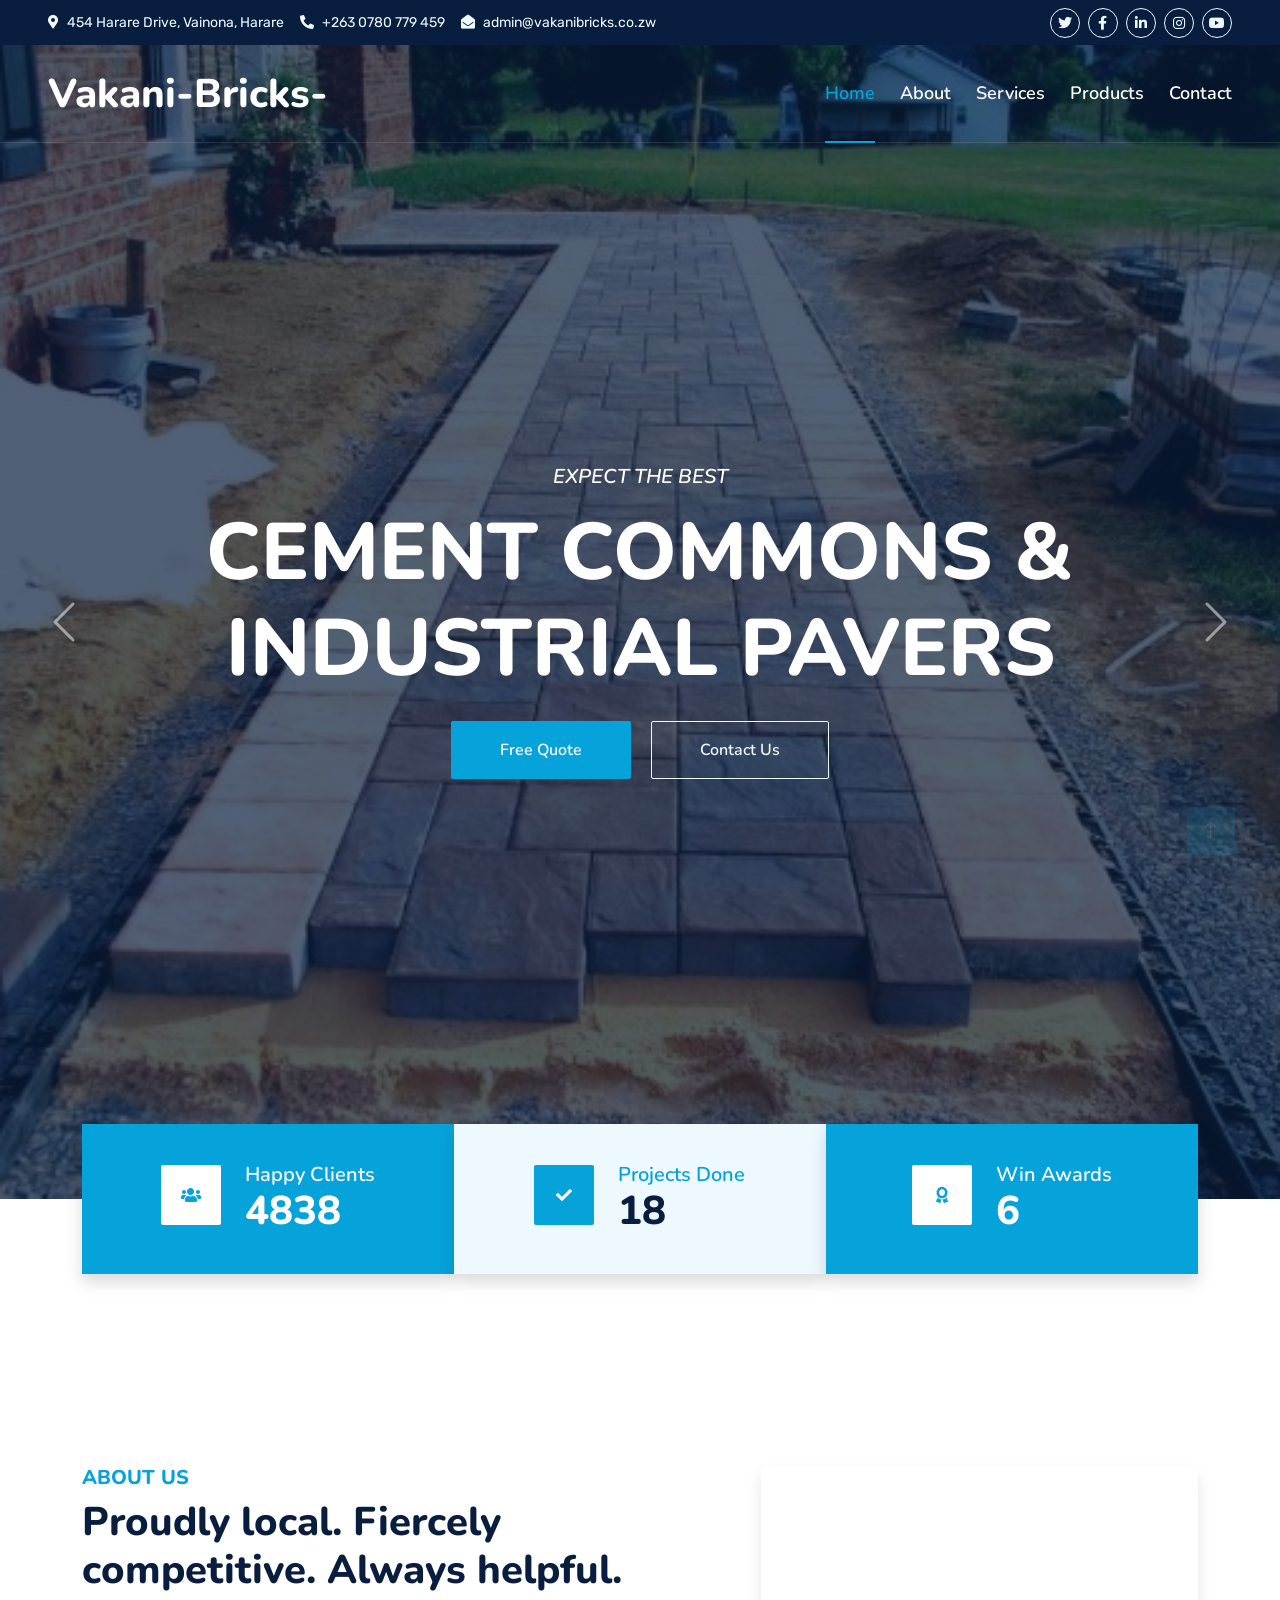
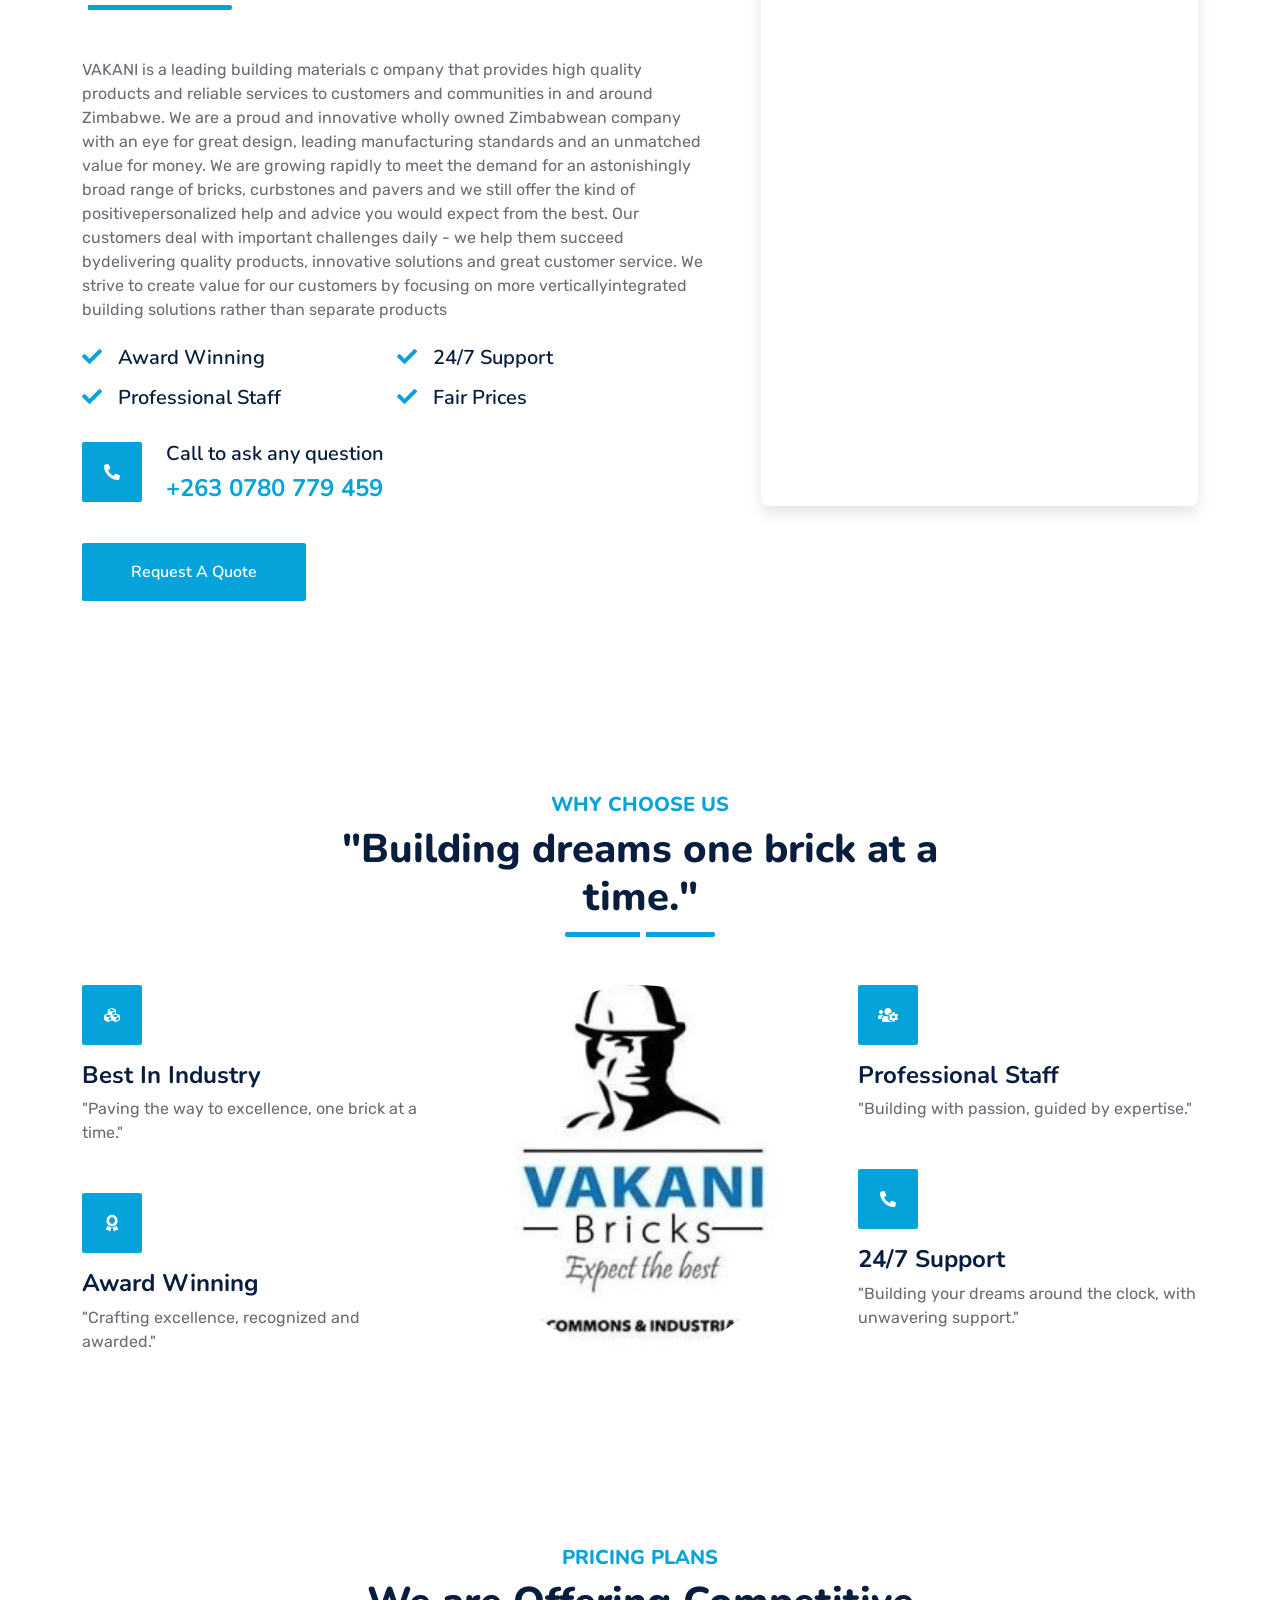
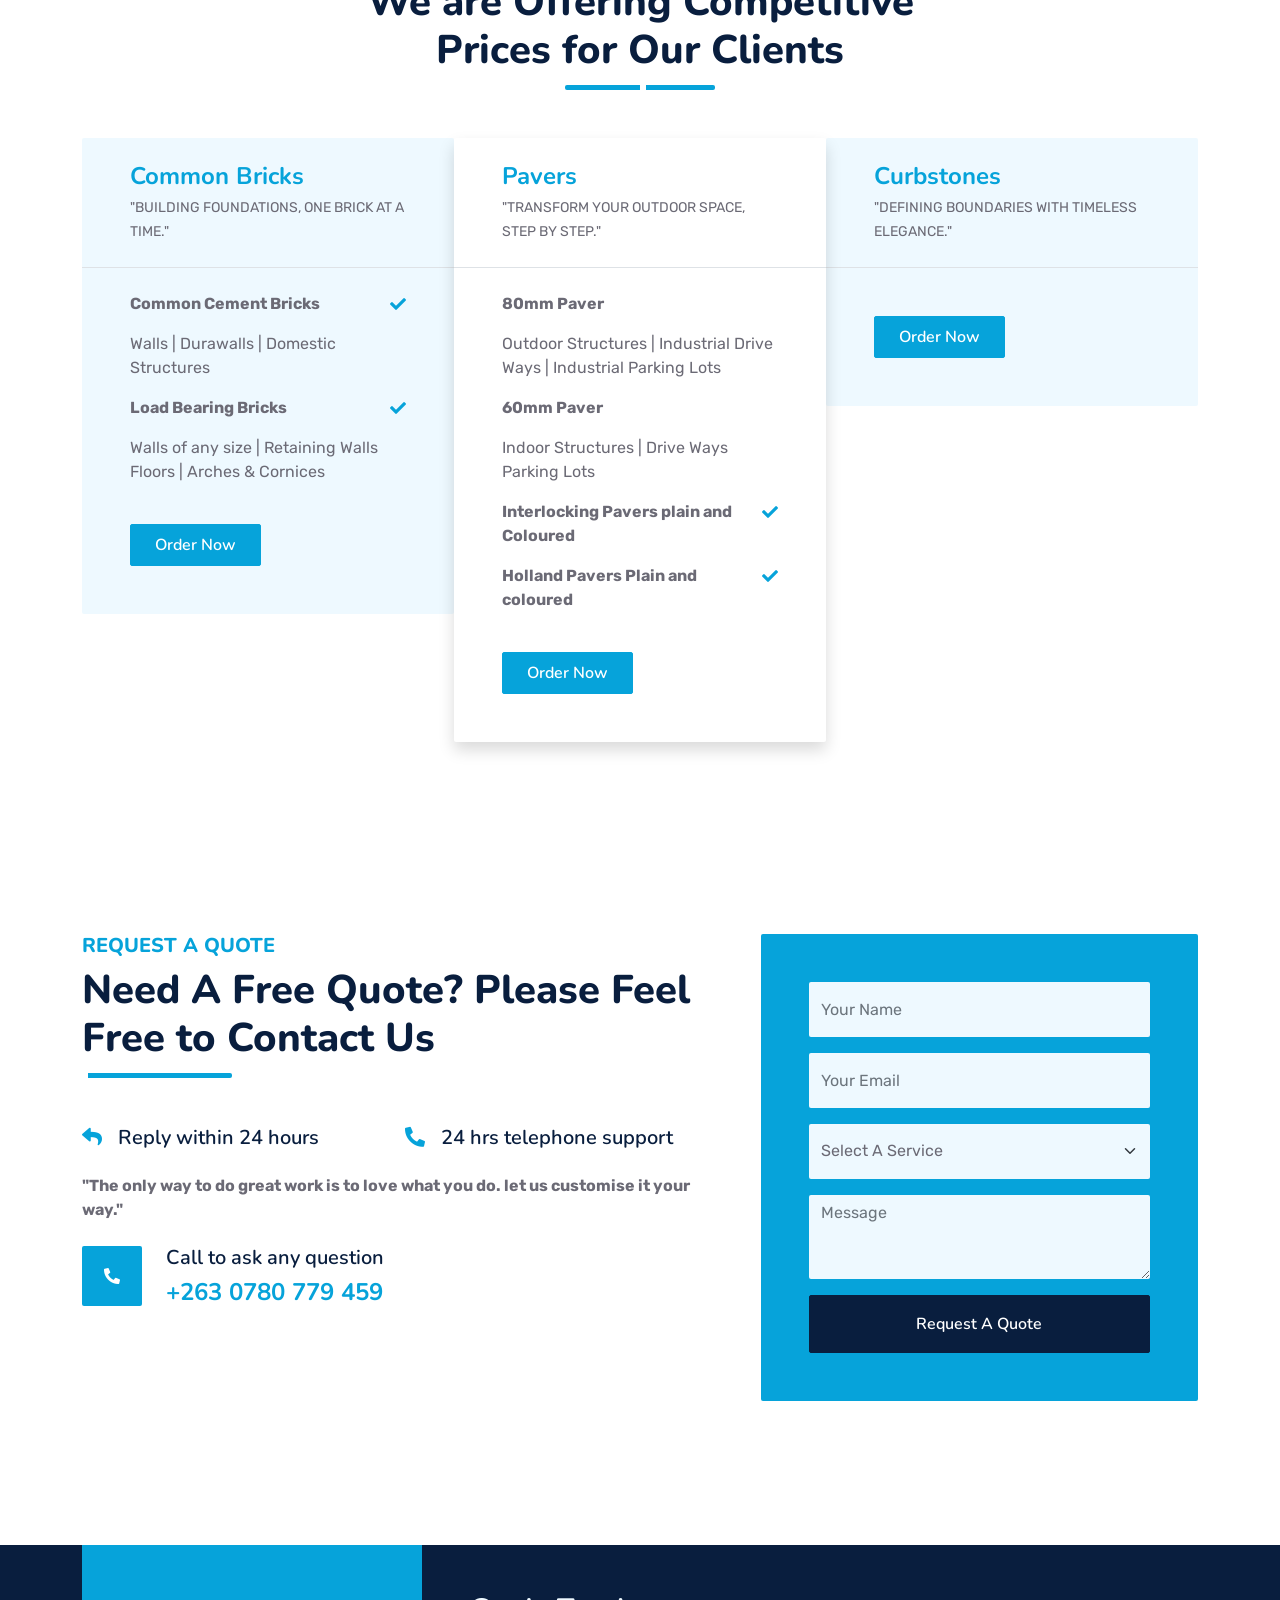
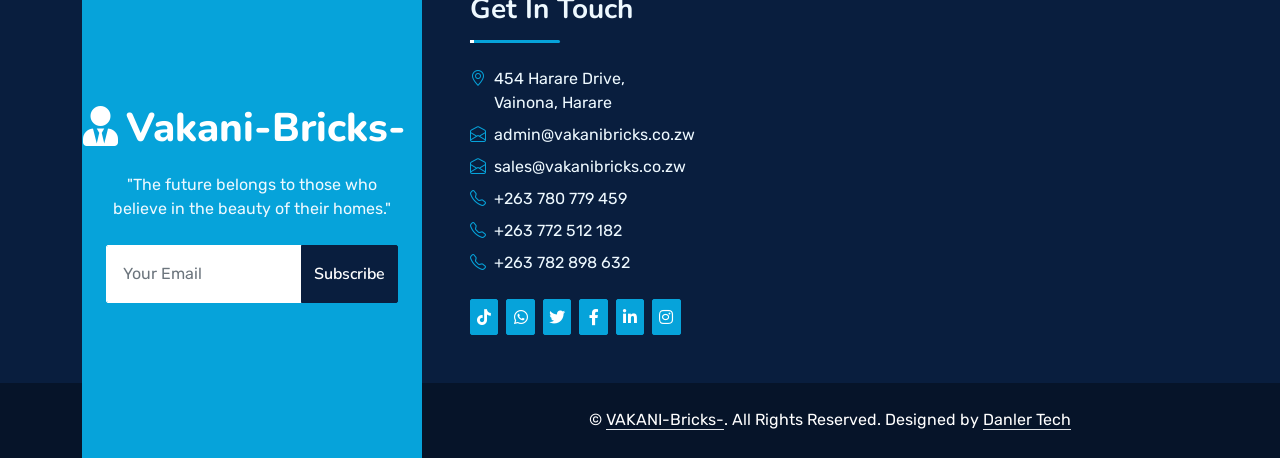
==== index.html @ 48482d19 "Add files via upload" ====
<!DOCTYPE html>
<html lang="en">
  <head>
    <meta charset="utf-8" />
    <title>VAKANI-Bricks-</title>
    <meta content="width=device-width, initial-scale=1.0" name="viewport" />
    <meta content="Free HTML Templates" name="keywords" />
    <meta content="Free HTML Templates" name="description" />

    <!-- Favicon -->
    <link href="img/aboutt.jpg" rel="icon" />

    <!-- Google Web Fonts -->
    <link rel="preconnect" href="https://fonts.googleapis.com" />
    <link rel="preconnect" href="https://fonts.gstatic.com" crossorigin />
    <link
      href="https://fonts.googleapis.com/css2?family=Nunito:wght@400;600;700;800&family=Rubik:wght@400;500;600;700&display=swap"
      rel="stylesheet"
    />

    <!-- Icon Font Stylesheet -->
    <link
      href="https://cdnjs.cloudflare.com/ajax/libs/font-awesome/5.10.0/css/all.min.css"
      rel="stylesheet"
    />
    <link
      href="https://cdn.jsdelivr.net/npm/bootstrap-icons@1.4.1/font/bootstrap-icons.css"
      rel="stylesheet"
    />

    <!-- Libraries Stylesheet -->
    <link href="lib/owlcarousel/assets/owl.carousel.min.css" rel="stylesheet" />
    <link href="lib/animate/animate.min.css" rel="stylesheet" />

    <!-- Customized Bootstrap Stylesheet -->
    <link href="css/bootstrap.min.css" rel="stylesheet" />

    <!-- Template Stylesheet -->
    <link href="css/style.css" rel="stylesheet" />
  </head>

  <body>
    <!-- Spinner Start -->
    <div
      id="spinner"
      class="show bg-white position-fixed translate-middle w-100 vh-100 top-50 start-50 d-flex align-items-center justify-content-center"
    >
      <div class="spinner"></div>
    </div>
    <!-- Spinner End -->

    <!-- Topbar Start -->
    <div class="container-fluid bg-dark px-5 d-none d-lg-block">
      <div class="row gx-0">
        <div class="col-lg-8 text-center text-lg-start mb-2 mb-lg-0">
          <div class="d-inline-flex align-items-center" style="height: 45px">
            <small class="me-3 text-light"
              ><i class="fa fa-map-marker-alt me-2"></i>454 Harare Drive,
              Vainona, Harare</small
            >
            <small class="me-3 text-light"
              ><i class="fa fa-phone-alt me-2"></i>+263 0780 779 459</small
            >
            <small class="text-light"
              ><i class="fa fa-envelope-open me-2"></i
              >admin@vakanibricks.co.zw</small
            >
          </div>
        </div>
        <div class="col-lg-4 text-center text-lg-end">
          <div class="d-inline-flex align-items-center" style="height: 45px">
            <a
              class="btn btn-sm btn-outline-light btn-sm-square rounded-circle me-2"
              href=""
              ><i class="fab fa-twitter fw-normal"></i
            ></a>
            <a
              class="btn btn-sm btn-outline-light btn-sm-square rounded-circle me-2"
              href="https://www.facebook.com/VakaniBricks/"
              ><i class="fab fa-facebook-f fw-normal"></i
            ></a>
            <a
              class="btn btn-sm btn-outline-light btn-sm-square rounded-circle me-2"
              href=""
              ><i class="fab fa-linkedin-in fw-normal"></i
            ></a>
            <a
              class="btn btn-sm btn-outline-light btn-sm-square rounded-circle me-2"
              href=""
              ><i class="fab fa-instagram fw-normal"></i
            ></a>
            <a
              class="btn btn-sm btn-outline-light btn-sm-square rounded-circle"
              href=""
              ><i class="fab fa-youtube fw-normal"></i
            ></a>
          </div>
        </div>
      </div>
    </div>
    <!-- Topbar End -->

    <!-- Navbar & Carousel Start -->
    <div class="container-fluid position-relative p-0">
      <nav class="navbar navbar-expand-lg navbar-dark px-5 py-3 py-lg-0">
        <a href="index.html" class="navbar-brand p-0">
          <h1 class="m-0">Vakani-Bricks-</h1>
        </a>
        <button
          class="navbar-toggler"
          type="button"
          data-bs-toggle="collapse"
          data-bs-target="#navbarCollapse"
        >
          <span class="fa fa-bars"></span>
        </button>
        <div class="collapse navbar-collapse" id="navbarCollapse">
          <div class="navbar-nav ms-auto py-0">
            <a href="index.html" class="nav-item nav-link active">Home</a>
            <a href="about.html" class="nav-item nav-link">About</a>
            <a href="services.html" class="nav-item nav-link">Services</a>
            <a href="prouducts.html" class="nav-item nav-link">Products</a>
            <a href="contact.html" class="nav-item nav-link">Contact</a>
          </div>
        </div>
      </nav>

      <div
        id="header-carousel"
        class="carousel slide carousel-fade"
        data-bs-ride="carousel"
       >
        <div class="carousel-inner">
          <div class="carousel-item active">
            <img class="w-100 " src="img/paver.jpg" alt="Image" />
            <div
              class="carousel-caption d-flex flex-column align-items-center justify-content-center"
            >
              <div class="p-3" style="max-width: 900px">
                <h5 class="text-white text-uppercase mb-3 animated slideInDown">
                  <i>Expect the best</i>
                </h5>
                <h1 class="display-1 text-white mb-md-4 animated zoomIn">
                  CEMENT COMMONS & INDUSTRIAL PAVERS
                </h1>
                <a
                  href="#form"
                  class="btn btn-primary py-md-3 px-md-5 me-3 animated slideInLeft"
                  >Free Quote</a
                >
                <a
                  href="contact.html"
                  class="btn btn-outline-light py-md-3 px-md-5 animated slideInRight"
                  >Contact Us</a
                >
              </div>
            </div>
          </div>
          <div class="carousel-item">
            <img class="w-100" src="img/paver2.jpg" alt="Image" />
            <div
              class="carousel-caption d-flex flex-column align-items-center justify-content-center"
            >
              <div class="p-3" style="max-width: 900px">
                <h5 class="text-white text-uppercase mb-3 animated slideInDown">
                  <i>Expect the best</i>
                </h5>
                <h1 class="display-1 text-white mb-md-4 animated zoomIn">
                  CEMENT COMMONS & INDUSTRIAL PAVERS
                </h1>
                <a
                  href="#form"
                  class="btn btn-primary py-md-3 px-md-5 me-3 animated slideInLeft"
                  >Free Quote</a
                >
                <a
                  href="contact.html"
                  class="btn btn-outline-light py-md-3 px-md-5 animated slideInRight"
                  >Contact Us</a
                >
              </div>
            </div>
          </div>
        </div>
        <button
          class="carousel-control-prev"
          type="button"
          data-bs-target="#header-carousel"
          data-bs-slide="prev"
        >
          <span class="carousel-control-prev-icon" aria-hidden="true"></span>
          <span class="visually-hidden">Previous</span>
        </button>
        <button
          class="carousel-control-next"
          type="button"
          data-bs-target="#header-carousel"
          data-bs-slide="next"
        >
          <span class="carousel-control-next-icon" aria-hidden="true"></span>
          <span class="visually-hidden">Next</span>
        </button>
      </div>
    </div>
    <!-- Navbar & Carousel End -->

    <!-- Facts Start -->
    <div class="container-fluid facts py-5 pt-lg-0">
      <div class="container py-5 pt-lg-0">
        <div class="row gx-0">
          <div class="col-lg-4 wow zoomIn" data-wow-delay="0.1s">
            <div
              class="bg-primary shadow d-flex align-items-center justify-content-center p-4"
              style="height: 150px"
            >
              <div
                class="bg-white d-flex align-items-center justify-content-center rounded mb-2"
                style="width: 60px; height: 60px"
              >
                <i class="fa fa-users text-primary"></i>
              </div>
              <div class="ps-4">
                <h5 class="text-white mb-0">Happy Clients</h5>
                <h1 class="text-white mb-0" data-toggle="counter-up">11945</h1>
              </div>
            </div>
          </div>
          <div class="col-lg-4 wow zoomIn" data-wow-delay="0.3s">
            <div
              class="bg-light shadow d-flex align-items-center justify-content-center p-4"
              style="height: 150px"
            >
              <div
                class="bg-primary d-flex align-items-center justify-content-center rounded mb-2"
                style="width: 60px; height: 60px"
              >
                <i class="fa fa-check text-white"></i>
              </div>
              <div class="ps-4">
                <h5 class="text-primary mb-0">Projects Done</h5>
                <h1 class="mb-0" data-toggle="counter-up">45</h1>
              </div>
            </div>
          </div>
          <div class="col-lg-4 wow zoomIn" data-wow-delay="0.6s">
            <div
              class="bg-primary shadow d-flex align-items-center justify-content-center p-4"
              style="height: 150px"
            >
              <div
                class="bg-white d-flex align-items-center justify-content-center rounded mb-2"
                style="width: 60px; height: 60px"
              >
                <i class="fa fa-award text-primary"></i>
              </div>
              <div class="ps-4">
                <h5 class="text-white mb-0">Win Awards</h5>
                <h1 class="text-white mb-0" data-toggle="counter-up">15</h1>
              </div>
            </div>
          </div>
        </div>
      </div>
    </div>
    <!-- Facts Start -->

    <!-- About Start -->
    <div class="container-fluid py-5 wow fadeInUp" data-wow-delay="0.1s">
      <div class="container py-5">
        <div class="row g-5">
          <div class="col-lg-7">
            <div class="section-title position-relative pb-3 mb-5">
              <h5 class="fw-bold text-primary text-uppercase">About Us</h5>
              <h1 class="mb-0">
                Proudly local. Fiercely competitive. Always helpful.
              </h1>
            </div>
            <p class="mb-4">
              VAKANI is a leading building materials c ompany that provides high
              quality products and reliable services to customers and
              communities in and around Zimbabwe. We are a proud and innovative
              wholly owned Zimbabwean company with an eye for great design,
              leading manufacturing standards and an unmatched value for money.
              We are growing rapidly to meet the demand for an astonishingly
              broad range of bricks, curbstones and pavers and we still offer
              the kind of positivepersonalized help and advice you would expect
              from the best. Our customers deal with important challenges daily
              - we help them succeed bydelivering quality products, innovative
              solutions and great customer service. We strive to create value
              for our customers by focusing on more verticallyintegrated
              building solutions rather than separate products
            </p>
            <div class="row g-0 mb-3">
              <div class="col-sm-6 wow zoomIn" data-wow-delay="0.2s">
                <h5 class="mb-3">
                  <i class="fa fa-check text-primary me-3"></i>Award Winning
                </h5>
                <h5 class="mb-3">
                  <i class="fa fa-check text-primary me-3"></i>Professional
                  Staff
                </h5>
              </div>
              <div class="col-sm-6 wow zoomIn" data-wow-delay="0.4s">
                <h5 class="mb-3">
                  <i class="fa fa-check text-primary me-3"></i>24/7 Support
                </h5>
                <h5 class="mb-3">
                  <i class="fa fa-check text-primary me-3"></i>Fair Prices
                </h5>
              </div>
            </div>
            <div
              class="d-flex align-items-center mb-4 wow fadeIn"
              data-wow-delay="0.6s"
            >
              <div
                class="bg-primary d-flex align-items-center justify-content-center rounded"
                style="width: 60px; height: 60px"
              >
                <i class="fa fa-phone-alt text-white"></i>
              </div>
              <div class="ps-4">
                <h5 class="mb-2">Call to ask any question</h5>
                <h4 class="text-primary mb-0">+263 0780 779 459</h4>
              </div>
            </div>
            <a
              href="quote.html"
              class="btn btn-primary py-3 px-5 mt-3 wow zoomIn"
              data-wow-delay="0.9s"
              >Request A Quote</a
            >
          </div>
          <div class="col-lg-5" style="min-height: 500px">
            <div class="position-relative h-100">
              <div class="video-container">
                <video
                  src="./img/Vakani Bricks - Harare - Facebook.mp4"
                  loop
                  autoplay
                  muted
                ></video>
              </div>
            </div>
          </div>
        </div>
      </div>
    </div>
    <!-- About End -->

    <!-- Features Start -->
    <div class="container-fluid py-5 wow fadeInUp" data-wow-delay="0.1s">
      <div class="container py-5">
        <div
          class="section-title text-center position-relative pb-3 mb-5 mx-auto"
          style="max-width: 600px"
        >
          <h5 class="fw-bold text-primary text-uppercase">Why Choose Us</h5>
          <h1 class="mb-0">"Building dreams one brick at a time."</h1>
        </div>
        <div class="row g-5">
          <div class="col-lg-4">
            <div class="row g-5">
              <div class="col-12 wow zoomIn" data-wow-delay="0.2s">
                <div
                  class="bg-primary rounded d-flex align-items-center justify-content-center mb-3"
                  style="width: 60px; height: 60px"
                >
                  <i class="fa fa-cubes text-white"></i>
                </div>
                <h4>Best In Industry</h4>
                <p class="mb-0">
                  "Paving the way to excellence, one brick at a time."
                </p>
              </div>
              <div class="col-12 wow zoomIn" data-wow-delay="0.6s">
                <div
                  class="bg-primary rounded d-flex align-items-center justify-content-center mb-3"
                  style="width: 60px; height: 60px"
                >
                  <i class="fa fa-award text-white"></i>
                </div>
                <h4>Award Winning</h4>
                <p class="mb-0">
                  "Crafting excellence, recognized and awarded."
                </p>
              </div>
            </div>
          </div>
          <div
            class="col-lg-4 wow zoomIn"
            data-wow-delay="0.9s"
            style="min-height: 350px"
          >
            <div class="position-relative h-100">
              <img
                class="position-absolute w-100 h-100 rounded-circle wow zoomIn"
                data-wow-delay="0.1s"
                src="img/aboutt.jpg"
                style="object-fit: cover"
              />
            </div>
          </div>
          <div class="col-lg-4">
            <div class="row g-5">
              <div class="col-12 wow zoomIn" data-wow-delay="0.4s">
                <div
                  class="bg-primary rounded d-flex align-items-center justify-content-center mb-3"
                  style="width: 60px; height: 60px"
                >
                  <i class="fa fa-users-cog text-white"></i>
                </div>
                <h4>Professional Staff</h4>
                <p class="mb-0">
                  "Building with passion, guided by expertise."
                </p>
              </div>
              <div class="col-12 wow zoomIn" data-wow-delay="0.8s">
                <div
                  class="bg-primary rounded d-flex align-items-center justify-content-center mb-3"
                  style="width: 60px; height: 60px"
                >
                  <i class="fa fa-phone-alt text-white"></i>
                </div>
                <h4>24/7 Support</h4>
                <p class="mb-0">
                  "Building your dreams around the clock, with unwavering
                  support."
                </p>
              </div>
            </div>
          </div>
        </div>
      </div>
    </div>
    <!-- Features Start -->

   <!-- Pricing Plan Start -->
   <div class="container-fluid py-5 wow fadeInUp" data-wow-delay="0.1s">
    <div class="container py-5">
        <div class="section-title text-center position-relative pb-3 mb-5 mx-auto" style="max-width: 600px;">
            <h5 class="fw-bold text-primary text-uppercase">Pricing Plans</h5>
            <h1 class="mb-0">We are Offering Competitive Prices for Our Clients</h1>
        </div>
        <div class="row g-0">
            <div class="col-lg-4 wow slideInUp" data-wow-delay="0.6s">
                <div class="bg-light rounded">
                    <div class="border-bottom py-4 px-5 mb-4">
                        <h4 class="text-primary mb-1">Common Bricks</h4>
                        <small class="text-uppercase">"Building Foundations, One Brick at a Time."</small>
                    </div>
                    <div class="p-5 pt-0">
                        <h1 class="display-5 mb-3">
                        </h1>
                        <div class="d-flex justify-content-between mb-3"><span> <b>Common Cement Bricks </b></span><i class="fa fa-check text-primary pt-1"></i></div>
                        <p>Walls | Durawalls | Domestic Structures</p>
                        <div class="d-flex justify-content-between mb-3"><span> <b>Load Bearing Bricks</b></span><i class="fa fa-check text-primary pt-1"></i></div>
                        <p>Walls of any size | Retaining Walls Floors | Arches & Cornices</p>
                        <a href="" class="btn btn-primary py-2 px-4 mt-4">Order Now</a>
                    </div>
                </div>
            </div>
            <div class="col-lg-4 wow slideInUp" data-wow-delay="0.3s">
                <div class="bg-white rounded shadow position-relative" style="z-index: 1;">
                    <div class="border-bottom py-4 px-5 mb-4">
                        <h4 class="text-primary mb-1">Pavers</h4>
                        <small class="text-uppercase">"Transform Your Outdoor Space, Step by Step."
                        </small>
                    </div>
                    
                    <div class="p-5 pt-0">
                        <p class="display-0 mb-3">
                           <b>80mm Paver </b> 
                        </p>
                        <p>Outdoor Structures | Industrial Drive Ways | Industrial Parking Lots</b></p>
                        <p class="display-0 mb-3">
                           <b>60mm Paver </b>
                        </p>
                        <p>Indoor Structures | Drive Ways Parking Lots</p>
                        <div class="d-flex justify-content-between mb-3"><span> <b>Interlocking Pavers plain and Coloured</b></span><i class="fa fa-check text-primary pt-1"></i></div>
                        <div class="d-flex justify-content-between mb-3"><span> <b>Holland Pavers Plain and coloured</b></span><i class="fa fa-check text-primary pt-1"></i></div>
                        <a href="" class="btn btn-primary py-2 px-4 mt-4">Order Now</a>
                    </div>
                </div>
            </div>
            <div class="col-lg-4 wow slideInUp" data-wow-delay="0.9s">
                <div class="bg-light rounded">
                    <div class="border-bottom py-4 px-5 mb-4">
                        <h4 class="text-primary mb-1">Curbstones</h4>
                        <small class="text-uppercase">"Defining Boundaries with Timeless Elegance."</small>
                    </div>
                    <div class="p-5 pt-0">
                        <h1 class="display-5 mb-3">
                           
                        </h1>
                        <a href="" class="btn btn-primary py-2 px-4 mt-4">Order Now</a>
                    </div>
                </div>
            </div>
        </div>
    </div>
</div>
<!-- Pricing Plan End -->

    <!-- Quote Start -->
    <div class="container-fluid py-5 wow fadeInUp" data-wow-delay="0.1s">
      <div class="container py-5">
        <div class="row g-5">
          <div class="col-lg-7">
            <div class="section-title position-relative pb-3 mb-5">
              <h5 class="fw-bold text-primary text-uppercase">
                Request A Quote
              </h5>
              <h1 class="mb-0">
                Need A Free Quote? Please Feel Free to Contact Us
              </h1>
            </div>
            <div class="row gx-3">
              <div class="col-sm-6 wow zoomIn" data-wow-delay="0.2s">
                <h5 class="mb-4">
                  <i class="fa fa-reply text-primary me-3"></i>Reply within 24
                  hours
                </h5>
              </div>
              <div class="col-sm-6 wow zoomIn" data-wow-delay="0.4s">
                <h5 class="mb-4">
                  <i class="fa fa-phone-alt text-primary me-3"></i>24 hrs
                  telephone support
                </h5>
              </div>
            </div>
            <p class="mb-4">
              <b
                >"The only way to do great work is to love what you do. let us
                customise it your way."</b
              >
            </p>
            <div
              class="d-flex align-items-center mt-2 wow zoomIn"
              data-wow-delay="0.6s"
            >
              <div
                class="bg-primary d-flex align-items-center justify-content-center rounded"
                style="width: 60px; height: 60px"
              >
                <i class="fa fa-phone-alt text-white"></i>
              </div>
              <div class="ps-4">
                <h5 class="mb-2">Call to ask any question</h5>
                <h4 class="text-primary mb-0">+263 0780 779 459</h4>
              </div>
            </div>
          </div>
          <div class="col-lg-5" id="form">
            <div
              class="bg-primary rounded h-100 d-flex align-items-center p-5 wow zoomIn"
              data-wow-delay="0.9s"
            >
              <form 
                action="mailto:admin@vakanibricks.co.zw"
                method="post"
                enctype="text/plain"
              >
                <div class="row g-3">
                  <div class="col-xl-12">
                    <input
                      type="text"
                      class="form-control bg-light border-0"
                      placeholder="Your Name"
                      style="height: 55px"
                    />
                  </div>
                  <div class="col-12">
                    <input
                      type="email"
                      class="form-control bg-light border-0"
                      placeholder="Your Email"
                      style="height: 55px"
                    />
                  </div>
                  <div class="col-12">
                    <select
                      class="form-select bg-light border-0"
                      style="height: 55px"
                    >
                      <option selected>Select A Service</option>
                      <option value="1">Service 1</option>
                      <option value="2">Service 2</option>
                      <option value="3">Service 3</option>
                    </select>
                  </div>
                  <div class="col-12">
                    <textarea
                      class="form-control bg-light border-0"
                      rows="3"
                      placeholder="Message"
                    ></textarea>
                  </div>
                  <div class="col-12">
                    <button class="btn btn-dark w-100 py-3" type="submit">
                      Request A Quote
                    </button>
                  </div>
                </div>
              </form>
            </div>
          </div>
        </div>
      </div>
    </div>
    <!-- Quote End -->

    <!-- Footer Start -->
    <div
      class="container-fluid bg-dark text-light mt-5 wow fadeInUp"
      data-wow-delay="0.1s"
    >
      <div class="container">
        <div class="row gx-5">
          <div class="col-lg-4 col-md-6 footer-about">
            <div
              class="d-flex flex-column align-items-center justify-content-center text-center h-100 bg-primary p-4"
            >
              <a href="index.html" class="navbar-brand">
                <h1 class="m-0 text-white">
                  <i class="fa fa-user-tie me-2"></i>Vakani-Bricks-
                </h1>
              </a>
              <p class="mt-3 mb-4">
                "The future belongs to those who believe in the beauty of their
                homes."
              </p>
              <form
                action="mailto:admin@vakanibricks.co.zw"
                method="post"
                enctype="text/plain"
              >
                <div class="input-group">
                  <input
                    type="text"
                    class="form-control border-white p-3"
                    placeholder="Your Email"
                  />
                  <button class="btn btn-dark">Subscribe</button>
                </div>
              </form>
            </div>
          </div>
          <div class="col-lg-8 col-md-6">
            <div class="row gx-5">
              <div class="col-lg-4 col-md-12 pt-5 mb-5">
                <div class="section-title section-title-sm position-relative pb-3 mb-4">
                  <h3 class="text-light mb-0">Get In Touch</h3>
              </div>
              <div class="d-flex mb-2">
                  <i class="bi bi-geo-alt text-primary me-2"></i>
                  <p class="mb-0">454 Harare Drive, Vainona, Harare</p>
              </div>
              <div class="d-flex mb-2">
                  <i class="bi bi-envelope-open text-primary me-2"></i>
                  <p class="mb-0">admin@vakanibricks.co.zw</p>
              </div>
              <div class="d-flex mb-2">
                  <i class="bi bi-envelope-open text-primary me-2"></i>
                  <p class="mb-0">sales@vakanibricks.co.zw</p>
              </div>
              <div class="d-flex mb-2">
                  <i class="bi bi-telephone text-primary me-2"></i>
                  <p class="mb-0">+263 780 779 459</p>
              </div>
              <div class="d-flex mb-2">
                  <i class="bi bi-telephone text-primary me-2"></i>
                  <p class="mb-0">+263 772 512 182</p>
              </div>
              <div class="d-flex mb-2">
                  <i class="bi bi-telephone text-primary me-2"></i>
                  <p class="mb-0">+263 782 898 632</p>
              </div>
              <div class="d-flex mt-4">
                  <a class="btn btn-primary btn-square me-2" href="http://www.tiktok.com/@vakanibricks" target="_blank">
                      <i class="fab fa-tiktok"></i>
                    </a>
                  <a class="btn btn-primary btn-square me-2" href="https://wa.me/message/EYXLN44VVSCED1" target="_blank">
                      <i class="fab fa-whatsapp"></i></a>
                  <a class="btn btn-primary btn-square me-2" href="#"><i class="fab fa-twitter fw-normal"></i></a>
                  <a class="btn btn-primary btn-square me-2" href="#"><i class="fab fa-facebook-f fw-normal"></i></a>
                  <a class="btn btn-primary btn-square me-2" href="#"><i class="fab fa-linkedin-in fw-normal"></i></a>
                  <a class="btn btn-primary btn-square" href="https://www.instagram.com/vakan_ibricks?igsh=eDJ0bmZraTV3Nmhn&utm_source=qr"><i class="fab fa-instagram fw-normal"></i></a>
              </div>
              </div>
              <div class="col-lg-4 col-md-12 pt-0 pt-lg-5 mb-5"></div>
              <div class="col-lg-4 col-md-12 pt-0 pt-lg-5 mb-5"></div>
            </div>
          </div>
        </div>
      </div>
    </div>
    <div class="container-fluid text-white" style="background: #061429">
      <div class="container text-center">
        <div class="row justify-content-end">
          <div class="col-lg-8 col-md-6">
            <div
              class="d-flex align-items-center justify-content-center"
              style="height: 75px"
            >
              <p class="mb-0">
                &copy;
                <a class="text-white border-bottom" href="#">VAKANI-Bricks-</a>.
                All Rights Reserved.

                <!--/*** This template is free as long as you keep the footer author’s credit link/attribution link/backlink. If you'd like to use the template without the footer author’s credit link/attribution link/backlink, you can purchase the Credit Removal License from "https://htmlcodex.com/credit-removal". Thank you for your support. ***/-->
                Designed by
                <a class="text-white border-bottom" href="https://htmlcodex.com"
                  >Danler Tech</a
                >
              </p>
            </div>
          </div>
        </div>
      </div>
    </div>
    <!-- Footer End -->

    <!-- Back to Top -->
    <a href="#" class="btn btn-lg btn-primary btn-lg-square rounded back-to-top"
      ><i class="bi bi-arrow-up"></i
    ></a>

    <!-- JavaScript Libraries -->
    <script src="https://code.jquery.com/jquery-3.4.1.min.js"></script>
    <script src="https://cdn.jsdelivr.net/npm/bootstrap@5.0.0/dist/js/bootstrap.bundle.min.js"></script>
    <script src="lib/wow/wow.min.js"></script>
    <script src="lib/easing/easing.min.js"></script>
    <script src="lib/waypoints/waypoints.min.js"></script>
    <script src="lib/counterup/counterup.min.js"></script>
    <script src="lib/owlcarousel/owl.carousel.min.js"></script>

    <!-- Template Javascript -->
    <script src="js/main.js"></script>
  </body>
</html>
---- css/style.css ----
/********** Template CSS **********/
:root {
  --primary: #06a3da;
  --secondary: #34ad54;
  --light: #eef9ff;
  --dark: #091e3e;
}

/*** Spinner ***/
.spinner {
  width: 40px;
  height: 40px;
  background: var(--primary);
  margin: 100px auto;
  -webkit-animation: sk-rotateplane 1.2s infinite ease-in-out;
  animation: sk-rotateplane 1.2s infinite ease-in-out;
}

@-webkit-keyframes sk-rotateplane {
  0% {
    -webkit-transform: perspective(120px);
  }
  50% {
    -webkit-transform: perspective(120px) rotateY(180deg);
  }
  100% {
    -webkit-transform: perspective(120px) rotateY(180deg) rotateX(180deg);
  }
}

@keyframes sk-rotateplane {
  0% {
    transform: perspective(120px) rotateX(0deg) rotateY(0deg);
    -webkit-transform: perspective(120px) rotateX(0deg) rotateY(0deg);
  }
  50% {
    transform: perspective(120px) rotateX(-180.1deg) rotateY(0deg);
    -webkit-transform: perspective(120px) rotateX(-180.1deg) rotateY(0deg);
  }
  100% {
    transform: perspective(120px) rotateX(-180deg) rotateY(-179.9deg);
    -webkit-transform: perspective(120px) rotateX(-180deg) rotateY(-179.9deg);
  }
}

#spinner {
  opacity: 0;
  visibility: hidden;
  transition: opacity 0.5s ease-out, visibility 0s linear 0.5s;
  z-index: 99999;
}

#spinner.show {
  transition: opacity 0.5s ease-out, visibility 0s linear 0s;
  visibility: visible;
  opacity: 1;
}

.video-container {
  flex: 1 1 40rem;
  position: relative;
}

.video-container video {
  width: 100%;
  border: 1.5rem solid #fff;
  border-radius: 0.5rem;
  box-shadow: 0 0.5rem 1rem rgba(0, 0, 0, 0.1);
  height: 40rem;
  object-fit: cover;
}

/*** Heading ***/
h1,
h2,
.fw-bold {
  font-weight: 800 !important;
}

h3,
h4,
.fw-semi-bold {
  font-weight: 700 !important;
}

h5,
h6,
.fw-medium {
  font-weight: 600 !important;
}

/*** Button ***/
.btn {
  font-family: "Nunito", sans-serif;
  font-weight: 600;
  transition: 0.5s;
}

.btn-primary,
.btn-secondary {
  color: #ffffff;
  box-shadow: inset 0 0 0 50px transparent;
}

.btn-primary:hover {
  box-shadow: inset 0 0 0 0 var(--primary);
}

.btn-secondary:hover {
  box-shadow: inset 0 0 0 0 var(--secondary);
}

.btn-square {
  width: 36px;
  height: 36px;
}

.btn-sm-square {
  width: 30px;
  height: 30px;
}

.btn-lg-square {
  width: 48px;
  height: 48px;
}

.btn-square,
.btn-sm-square,
.btn-lg-square {
  padding-left: 0;
  padding-right: 0;
  text-align: center;
}

/*** Navbar ***/
.navbar-dark .navbar-nav .nav-link {
  font-family: "Nunito", sans-serif;
  position: relative;
  margin-left: 25px;
  padding: 35px 0;
  color: #ffffff;
  font-size: 18px;
  font-weight: 600;
  outline: none;
  transition: 0.5s;
}

.sticky-top.navbar-dark .navbar-nav .nav-link {
  padding: 20px 0;
  color: var(--dark);
}

.navbar-dark .navbar-nav .nav-link:hover,
.navbar-dark .navbar-nav .nav-link.active {
  color: var(--primary);
}

.navbar-dark .navbar-brand h1 {
  color: #ffffff;
}

.navbar-dark .navbar-toggler {
  color: var(--primary) !important;
  border-color: var(--primary) !important;
}

@media (max-width: 991.98px) {
  .sticky-top.navbar-dark {
    position: relative;
    background: #ffffff;
  }

  .navbar-dark .navbar-nav .nav-link,
  .navbar-dark .navbar-nav .nav-link.show,
  .sticky-top.navbar-dark .navbar-nav .nav-link {
    padding: 10px 0;
    color: var(--dark);
  }

  .navbar-dark .navbar-brand h1 {
    color: var(--primary);
  }
}

@media (min-width: 992px) {
  .navbar-dark {
    position: absolute;
    width: 100%;
    top: 0;
    left: 0;
    border-bottom: 1px solid rgba(256, 256, 256, 0.1);
    z-index: 999;
  }

  .sticky-top.navbar-dark {
    position: fixed;
    background: #ffffff;
  }

  .navbar-dark .navbar-nav .nav-link::before {
    position: absolute;
    content: "";
    width: 0;
    height: 2px;
    bottom: -1px;
    left: 50%;
    background: var(--primary);
    transition: 0.5s;
  }

  .navbar-dark .navbar-nav .nav-link:hover::before,
  .navbar-dark .navbar-nav .nav-link.active::before {
    width: 100%;
    left: 0;
  }

  .navbar-dark .navbar-nav .nav-link.nav-contact::before {
    display: none;
  }

  .sticky-top.navbar-dark .navbar-brand h1 {
    color: var(--primary);
  }
}

/*** Carousel ***/
.carousel-caption {
  top: 0;
  left: 0;
  right: 0;
  bottom: 0;
  background: rgba(9, 30, 62, 0.7);
  z-index: 1;
}

@media (max-width: 576px) {
  .carousel-caption h5 {
    font-size: 14px;
    font-weight: 500 !important;
  }

  .carousel-caption h1 {
    font-size: 30px;
    font-weight: 600 !important;
  }
}

.carousel-control-prev,
.carousel-control-next {
  width: 10%;
}

.carousel-control-prev-icon,
.carousel-control-next-icon {
  width: 3rem;
  height: 3rem;
}

/*** Section Title ***/
.section-title::before {
  position: absolute;
  content: "";
  width: 150px;
  height: 5px;
  left: 0;
  bottom: 0;
  background: var(--primary);
  border-radius: 2px;
}

.section-title.text-center::before {
  left: 50%;
  margin-left: -75px;
}

.section-title.section-title-sm::before {
  width: 90px;
  height: 3px;
}

.section-title::after {
  position: absolute;
  content: "";
  width: 6px;
  height: 5px;
  bottom: 0px;
  background: #ffffff;
  -webkit-animation: section-title-run 5s infinite linear;
  animation: section-title-run 5s infinite linear;
}

.section-title.section-title-sm::after {
  width: 4px;
  height: 3px;
}

.section-title.text-center::after {
  -webkit-animation: section-title-run-center 5s infinite linear;
  animation: section-title-run-center 5s infinite linear;
}

.section-title.section-title-sm::after {
  -webkit-animation: section-title-run-sm 5s infinite linear;
  animation: section-title-run-sm 5s infinite linear;
}

@-webkit-keyframes section-title-run {
  0% {
    left: 0;
  }
  50% {
    left: 145px;
  }
  100% {
    left: 0;
  }
}

@-webkit-keyframes section-title-run-center {
  0% {
    left: 50%;
    margin-left: -75px;
  }
  50% {
    left: 50%;
    margin-left: 45px;
  }
  100% {
    left: 50%;
    margin-left: -75px;
  }
}

@-webkit-keyframes section-title-run-sm {
  0% {
    left: 0;
  }
  50% {
    left: 85px;
  }
  100% {
    left: 0;
  }
}

/*=========Services=========*/
.services {
  width: 100%;
  display: flex;
  align-items: center;
  justify-content: space-between;
}

.book {
  margin: 5rem;
  position: relative;
  border-radius: 10px;
  width: 220px;
  height: 300px;
  background-color: whitesmoke;
  -webkit-box-shadow: 1px 1px 12px #000;
  box-shadow: 1px 1px 12px #000;
  -webkit-transform: preserve-3d;
  -ms-transform: preserve-3d;
  transform: preserve-3d;
  -webkit-perspective: 2000px;
  perspective: 2000px;
  display: -webkit-box;
  display: -ms-flexbox;
  display: flex;
  flex-direction: column;
  -webkit-box-align: center;
  -ms-flex-align: center;
  align-items: center;
  -webkit-box-pack: center;
  -ms-flex-pack: center;
  justify-content: center;
  color: #000;
}

.book p {
  margin: 3rem;
  font-size: 0.7rem;
}

.cover p {
  font-size: 2rem;
  color: var(--light);
}

.cover {
  top: 0;
  position: absolute;
  background-color: var(--primary);
  width: 100%;
  height: 100%;
  border-radius: 10px;
  cursor: pointer;
  -webkit-transition: all 0.5s;
  transition: all 0.5s;
  -webkit-transform-origin: 0;
  -ms-transform-origin: 0;
  transform-origin: 0;
  -webkit-box-shadow: 1px 1px 12px #000;
  box-shadow: 1px 1px 12px #000;
  display: -webkit-box;
  display: -ms-flexbox;
  display: flex;
  -webkit-box-align: center;
  -ms-flex-align: center;
  align-items: center;
  -webkit-box-pack: center;
  -ms-flex-pack: center;
  justify-content: center;
}

.book:hover .cover {
  -webkit-transition: all 0.5s;
  transition: all 0.5s;
  -webkit-transform: rotatey(-80deg);
  -ms-transform: rotatey(-80deg);
  transform: rotatey(-80deg);
}

/*=========Products========*/
.products {
  height: 100vh;
  display: grid;
  place-items: center;
  overflow: hidden;
}

main {
  position: relative;
  width: 100%;
  height: 100%;
  box-shadow: 0 3px 10px rgba(0, 0, 0, 0.3);
}

.item {
  width: 200px;
  height: 300px;
  list-style-type: none;
  position: absolute;
  top: 50%;
  transform: translateY(-50%);
  z-index: 1;
  background-position: center;
  background-size: cover;
  border-radius: 20px;
  box-shadow: 0 20px 30px rgba(255, 255, 255, 0.3) inset;
  transition: transform 0.1s, left 0.75s, top 0.75s, width 0.75s, height 0.75s;

  &:nth-child(1),
  &:nth-child(2) {
    left: 0;
    top: 0;
    width: 100%;
    height: 100%;
    transform: none;
    border-radius: 0;
    box-shadow: none;
    opacity: 1;
  }

  &:nth-child(3) {
    left: 50%;
  }
  &:nth-child(4) {
    left: calc(50% + 220px);
  }
  &:nth-child(5) {
    left: calc(50% + 440px);
  }
  &:nth-child(6) {
    left: calc(50% + 660px);
    opacity: 0;
  }
}

.content {
  width: min(30vw, 400px);
  position: absolute;
  top: 50%;
  left: 3rem;
  transform: translateY(-50%);
  font: 400 0.85rem helvetica, sans-serif;
  color: var(--light);
  text-shadow: 0 3px 8px rgba(0, 0, 0, 0.5);
  opacity: 0;
  display: none;

  & .title {
    font-family: "arial-black";
    text-transform: uppercase;
    color: var(--light);
  }

  & .description {
    color: var(--light);
    line-height: 1.7;
    margin: 1rem 0 1.5rem;
    font-size: 0.8rem;
  }

  & button {
    width: fit-content;
    background-color: rgba(0, 0, 0, 0.1);
    color: white;
    border: 2px solid white;
    border-radius: 0.25rem;
    padding: 0.75rem;
    cursor: pointer;
  }
}

.item:nth-of-type(2) .content {
  display: block;
  animation: show 0.75s ease-in-out 0.3s forwards;
}

@keyframes show {
  0% {
    filter: blur(5px);
    transform: translateY(calc(-50% + 75px));
  }
  100% {
    opacity: 1;
    filter: blur(0);
  }
}

.nav {
  position: absolute;
  bottom: 2rem;
  left: 50%;
  transform: translateX(-50%);
  z-index: 5;
  user-select: none;

  & .btn {
    background-color: rgba(255, 255, 255, 0.5);
    color: rgba(0, 0, 0, 0.7);
    border: 2px solid rgba(0, 0, 0, 0.6);
    margin: 0 0.25rem;
    padding: 0.75rem;
    border-radius: 50%;
    cursor: pointer;

    &:hover {
      background-color: rgba(255, 255, 255, 0.3);
    }
  }
}

/*** Testimonial ***/
.testimonial-carousel .owl-dots {
  margin-top: 15px;
  display: flex;
  align-items: flex-end;
  justify-content: center;
}

.testimonial-carousel .owl-dot {
  position: relative;
  display: inline-block;
  margin: 0 5px;
  width: 15px;
  height: 15px;
  background: #dddddd;
  border-radius: 2px;
  transition: 0.5s;
}

.testimonial-carousel .owl-dot.active {
  width: 30px;
  background: var(--primary);
}

.testimonial-carousel .owl-item.center {
  position: relative;
  z-index: 1;
}

.testimonial-carousel .owl-item .testimonial-item {
  transition: 0.5s;
}

.testimonial-carousel .owl-item.center .testimonial-item {
  background: #ffffff !important;
  box-shadow: 0 0 30px #dddddd;
}

/*** Team ***/
.team-item {
  transition: 0.5s;
}

.team-social {
  position: absolute;
  width: 100%;
  height: 100%;
  top: 0;
  left: 0;
  display: flex;
  align-items: center;
  justify-content: center;
  transition: 0.5s;
}

.team-social a.btn {
  position: relative;
  margin: 0 3px;
  margin-top: 100px;
  opacity: 0;
}

.team-item:hover {
  box-shadow: 0 0 30px #dddddd;
}

.team-item:hover .team-social {
  background: rgba(9, 30, 62, 0.7);
}

.team-item:hover .team-social a.btn:first-child {
  opacity: 1;
  margin-top: 0;
  transition: 0.3s 0s;
}

.team-item:hover .team-social a.btn:nth-child(2) {
  opacity: 1;
  margin-top: 0;
  transition: 0.3s 0.05s;
}

.team-item:hover .team-social a.btn:nth-child(3) {
  opacity: 1;
  margin-top: 0;
  transition: 0.3s 0.1s;
}

.team-item:hover .team-social a.btn:nth-child(4) {
  opacity: 1;
  margin-top: 0;
  transition: 0.3s 0.15s;
}

.team-item .team-img img,
.blog-item .blog-img img {
  transition: 0.5s;
}

.team-item:hover .team-img img,
.blog-item:hover .blog-img img {
  transform: scale(1.15);
}

/* media queries  */

@media (max-width: 768px) {
  .video-container video {
    height: 100%;
  }

  .services {
    display: flex;
    flex-direction: row;
  }
}

@media (max-width: 450px) {
  .video-container video {
    height: 100%;
  }
  .services {
    display: flex;
    flex-direction: column;
  }
}

/*** Miscellaneous ***/
@media (min-width: 991.98px) {
  .facts {
    position: relative;
    margin-top: -75px;
    z-index: 1;
  }
}

.back-to-top {
  position: fixed;
  display: none;
  right: 45px;
  bottom: 45px;
  z-index: 99;
}

.bg-header {
  background: linear-gradient(rgba(9, 30, 62, 0.7), rgba(9, 30, 62, 0.7)),
    url(../img/csspic.jpg) center center no-repeat;
  background-size: cover;
}

.link-animated a {
  transition: 0.5s;
}

.link-animated a:hover {
  padding-left: 10px;
}

@media (min-width: 767.98px) {
  .footer-about {
    margin-bottom: -75px;
  }
}
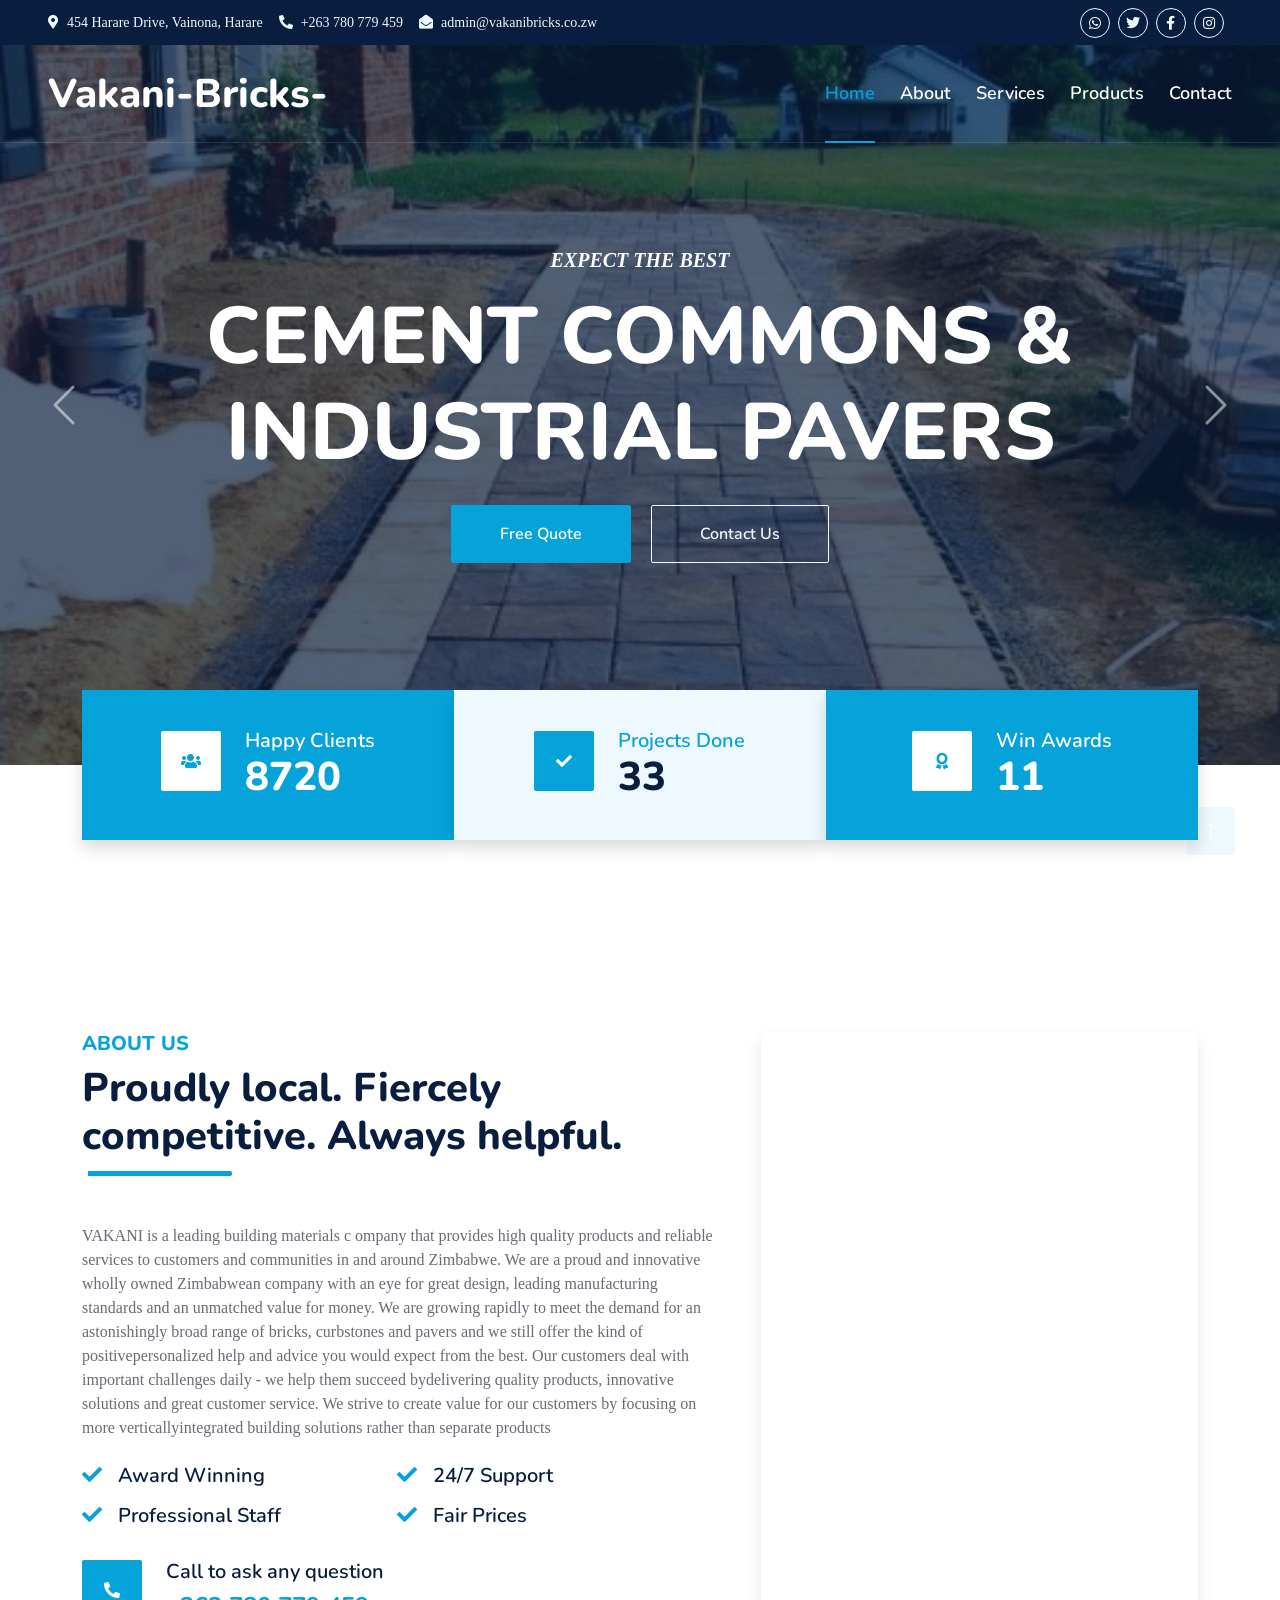
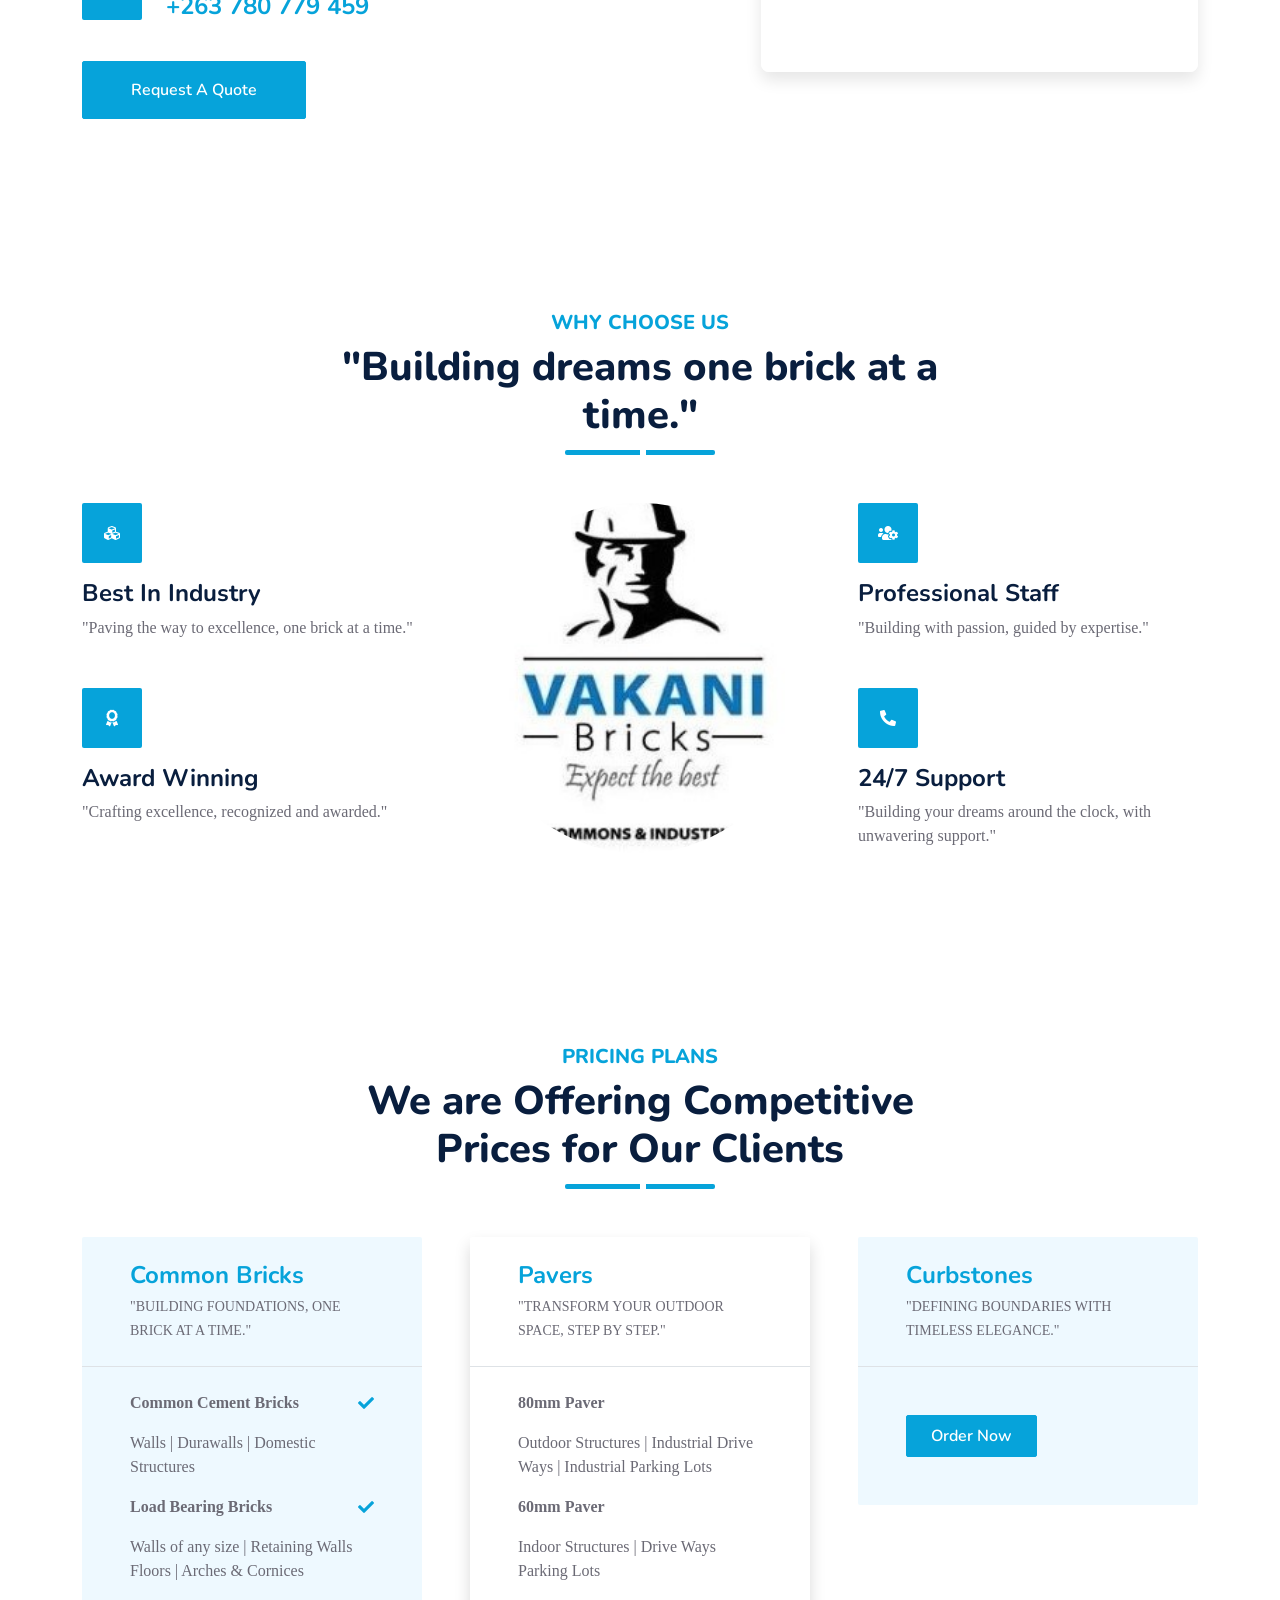
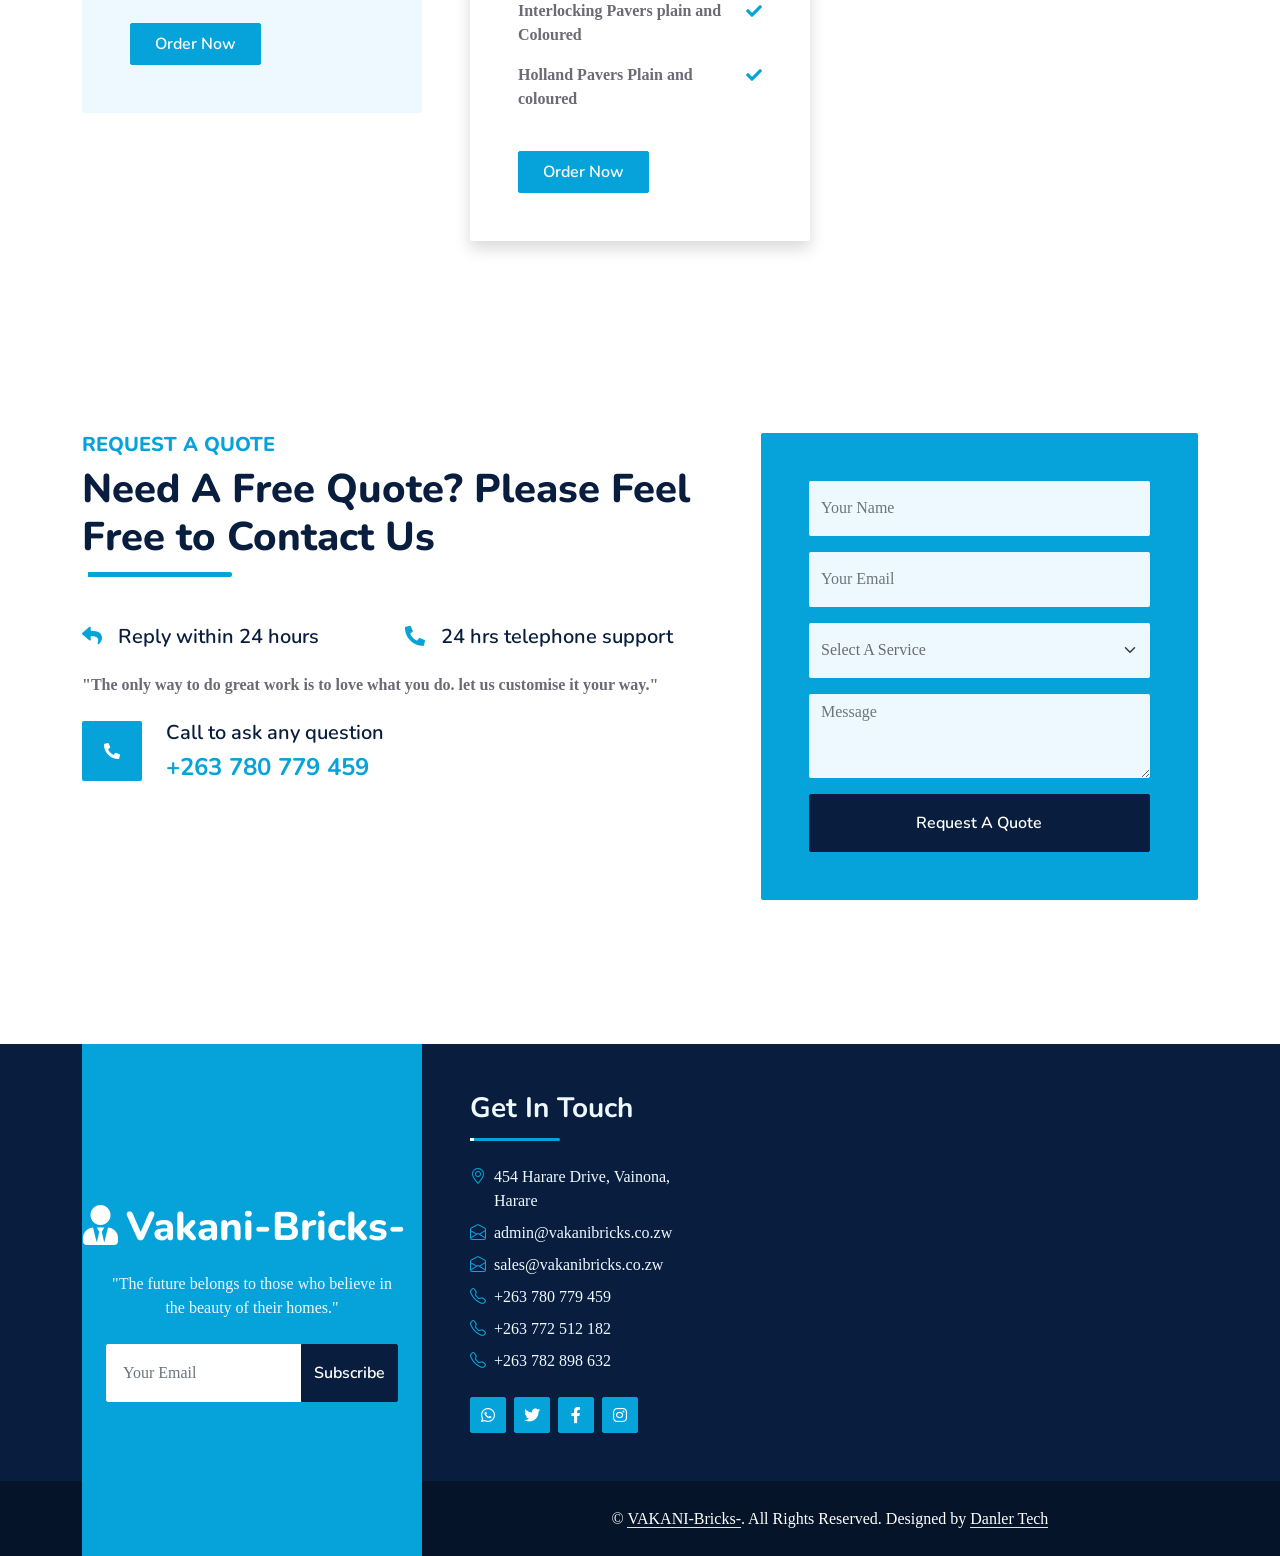
==== commit 4e451f50: "Update index.html" ====
--- a/index.html
+++ b/index.html
@@ -59,7 +59,7 @@
               Vainona, Harare</small
             >
             <small class="me-3 text-light"
-              ><i class="fa fa-phone-alt me-2"></i>+263 0780 779 459</small
+              ><i class="fa fa-phone-alt me-2"></i>+263 780 779 459</small
             >
             <small class="text-light"
               ><i class="fa fa-envelope-open me-2"></i
@@ -70,30 +70,28 @@
         <div class="col-lg-4 text-center text-lg-end">
           <div class="d-inline-flex align-items-center" style="height: 45px">
             <a
-              class="btn btn-sm btn-outline-light btn-sm-square rounded-circle me-2"
-              href=""
-              ><i class="fab fa-twitter fw-normal"></i
-            ></a>
+            class="btn btn-sm btn-outline-light btn-sm-square rounded-circle me-2"
+            href="https://wa.me/message/EYXLN44VVSCED1"
+            target="_blank"
+          >
+            <i class="fab fa-whatsapp"></i
+          ></a>
             <a
-              class="btn btn-sm btn-outline-light btn-sm-square rounded-circle me-2"
-              href="https://www.facebook.com/VakaniBricks/"
-              ><i class="fab fa-facebook-f fw-normal"></i
-            ></a>
-            <a
-              class="btn btn-sm btn-outline-light btn-sm-square rounded-circle me-2"
-              href=""
-              ><i class="fab fa-linkedin-in fw-normal"></i
-            ></a>
-            <a
-              class="btn btn-sm btn-outline-light btn-sm-square rounded-circle me-2"
-              href=""
-              ><i class="fab fa-instagram fw-normal"></i
-            ></a>
-            <a
-              class="btn btn-sm btn-outline-light btn-sm-square rounded-circle"
-              href=""
-              ><i class="fab fa-youtube fw-normal"></i
-            ></a>
+            class="btn btn-sm btn-outline-light btn-sm-square rounded-circle me-2"
+            href="https://twitter.com/vakanil"
+            ><i class="fab fa-twitter fw-normal"></i
+          ></a>
+          <a
+            class="btn btn-sm btn-outline-light btn-sm-square rounded-circle me-2"
+            href="https://www.facebook.com/VakaniBricks/"
+            ><i class="fab fa-facebook-f fw-normal"></i
+          ></a>
+         
+          <a
+            class="btn btn-sm btn-outline-light btn-sm-square rounded-circle me-2"
+            href="https://www.instagram.com/vakanibricks/"
+            ><i class="fab fa-instagram fw-normal"></i
+          ></a>
           </div>
         </div>
       </div>
@@ -321,7 +319,7 @@
               </div>
               <div class="ps-4">
                 <h5 class="mb-2">Call to ask any question</h5>
-                <h4 class="text-primary mb-0">+263 0780 779 459</h4>
+                <h4 class="text-primary mb-0">+263 780 779 459</h4>
               </div>
             </div>
             <a
@@ -442,7 +440,7 @@
             <h5 class="fw-bold text-primary text-uppercase">Pricing Plans</h5>
             <h1 class="mb-0">We are Offering Competitive Prices for Our Clients</h1>
         </div>
-        <div class="row g-0">
+        <div class="row  g-5 ">
             <div class="col-lg-4 wow slideInUp" data-wow-delay="0.6s">
                 <div class="bg-light rounded">
                     <div class="border-bottom py-4 px-5 mb-4">
@@ -456,7 +454,7 @@
                         <p>Walls | Durawalls | Domestic Structures</p>
                         <div class="d-flex justify-content-between mb-3"><span> <b>Load Bearing Bricks</b></span><i class="fa fa-check text-primary pt-1"></i></div>
                         <p>Walls of any size | Retaining Walls Floors | Arches & Cornices</p>
-                        <a href="" class="btn btn-primary py-2 px-4 mt-4">Order Now</a>
+                        <a href="#form" class="btn btn-primary py-2 px-4 mt-4">Order Now</a>
                     </div>
                 </div>
             </div>
@@ -479,7 +477,7 @@
                         <p>Indoor Structures | Drive Ways Parking Lots</p>
                         <div class="d-flex justify-content-between mb-3"><span> <b>Interlocking Pavers plain and Coloured</b></span><i class="fa fa-check text-primary pt-1"></i></div>
                         <div class="d-flex justify-content-between mb-3"><span> <b>Holland Pavers Plain and coloured</b></span><i class="fa fa-check text-primary pt-1"></i></div>
-                        <a href="" class="btn btn-primary py-2 px-4 mt-4">Order Now</a>
+                        <a href="#form" class="btn btn-primary py-2 px-4 mt-4">Order Now</a>
                     </div>
                 </div>
             </div>
@@ -493,7 +491,7 @@
                         <h1 class="display-5 mb-3">
                            
                         </h1>
-                        <a href="" class="btn btn-primary py-2 px-4 mt-4">Order Now</a>
+                        <a href="#form" class="btn btn-primary py-2 px-4 mt-4">Order Now</a>
                     </div>
                 </div>
             </div>
@@ -547,7 +545,7 @@
               </div>
               <div class="ps-4">
                 <h5 class="mb-2">Call to ask any question</h5>
-                <h4 class="text-primary mb-0">+263 0780 779 459</h4>
+                <h4 class="text-primary mb-0">+263 780 779 459</h4>
               </div>
             </div>
           </div>
@@ -556,7 +554,7 @@
               class="bg-primary rounded h-100 d-flex align-items-center p-5 wow zoomIn"
               data-wow-delay="0.9s"
             >
-              <form 
+              <form id="form"
                 action="mailto:admin@vakanibricks.co.zw"
                 method="post"
                 enctype="text/plain"
@@ -677,15 +675,29 @@
                   <p class="mb-0">+263 782 898 632</p>
               </div>
               <div class="d-flex mt-4">
-                  <a class="btn btn-primary btn-square me-2" href="http://www.tiktok.com/@vakanibricks" target="_blank">
-                      <i class="fab fa-tiktok"></i>
-                    </a>
-                  <a class="btn btn-primary btn-square me-2" href="https://wa.me/message/EYXLN44VVSCED1" target="_blank">
-                      <i class="fab fa-whatsapp"></i></a>
-                  <a class="btn btn-primary btn-square me-2" href="#"><i class="fab fa-twitter fw-normal"></i></a>
-                  <a class="btn btn-primary btn-square me-2" href="#"><i class="fab fa-facebook-f fw-normal"></i></a>
-                  <a class="btn btn-primary btn-square me-2" href="#"><i class="fab fa-linkedin-in fw-normal"></i></a>
-                  <a class="btn btn-primary btn-square" href="https://www.instagram.com/vakan_ibricks?igsh=eDJ0bmZraTV3Nmhn&utm_source=qr"><i class="fab fa-instagram fw-normal"></i></a>
+                <a
+                class="btn btn-primary btn-square me-2"
+                href="https://wa.me/message/EYXLN44VVSCED1"
+                target="_blank"
+              >
+                <i class="fab fa-whatsapp"></i
+              ></a>
+              <a
+                class="btn btn-primary btn-square me-2"
+                href="https://twitter.com/vakanil"
+                ><i class="fab fa-twitter fw-normal"></i
+              ></a>
+              <a
+                class="btn btn-primary btn-square me-2"
+                href="https://www.facebook.com/VakaniBricks/"
+                ><i class="fab fa-facebook-f fw-normal"></i
+              ></a>
+
+              <a
+                class="btn btn-primary btn-square"
+                href="https://www.instagram.com/vakanibricks"
+                ><i class="fab fa-instagram fw-normal"></i
+              ></a>
               </div>
               </div>
               <div class="col-lg-4 col-md-12 pt-0 pt-lg-5 mb-5"></div>
@@ -708,9 +720,9 @@
                 <a class="text-white border-bottom" href="#">VAKANI-Bricks-</a>.
                 All Rights Reserved.
 
-                <!--/*** This template is free as long as you keep the footer author’s credit link/attribution link/backlink. If you'd like to use the template without the footer author’s credit link/attribution link/backlink, you can purchase the Credit Removal License from "https://htmlcodex.com/credit-removal". Thank you for your support. ***/-->
+                
                 Designed by
-                <a class="text-white border-bottom" href="https://htmlcodex.com"
+                <a class="text-white border-bottom" href="https://spicorn.github.io/Danler/"
                   >Danler Tech</a
                 >
               </p>
--- a/css/style.css
+++ b/css/style.css
@@ -1,4 +1,13 @@
+* {
+  font-family: "Times New Roman", Times, serif;
+}
+
+::-webkit-scrollbar {
+  display: none;
+}
+
 /********** Template CSS **********/
+
 :root {
   --primary: #06a3da;
   --secondary: #34ad54;
@@ -225,6 +234,9 @@
 }
 
 /*** Carousel ***/
+.carousel-item {
+  height: 45rem;
+}
 .carousel-caption {
   top: 0;
   left: 0;
@@ -423,135 +435,62 @@
   transform: rotatey(-80deg);
 }
 
-/*=========Products========*/
-.products {
-  height: 100vh;
+.prod_container {
+  margin: auto;
+  gap: 1rem;
   display: grid;
-  place-items: center;
+  grid-template-columns: auto auto auto auto;
+}
+
+.card {
+  position: relative;
+  width: 300px;
+  height: 200px;
+  background: linear-gradient(-45deg, #f89b29 0%, #ff0f7b 100%);
+  border-radius: 10px;
+  display: flex;
+  align-items: center;
+  justify-content: center;
   overflow: hidden;
-}
-
-main {
-  position: relative;
+  transition: all 0.6s cubic-bezier(0.23, 1, 0.32, 1);
+}
+
+.card:hover {
+  transform: rotate(-5deg) scale(1.1);
+  box-shadow: 0 10px 20px rgba(0, 0, 0, 0.2);
+}
+
+.card__content {
+  position: absolute;
+  top: 50%;
+  left: 50%;
+  transform: translate(-50%, -50%) rotate(-45deg);
   width: 100%;
   height: 100%;
-  box-shadow: 0 3px 10px rgba(0, 0, 0, 0.3);
-}
-
-.item {
-  width: 200px;
-  height: 300px;
-  list-style-type: none;
-  position: absolute;
-  top: 50%;
-  transform: translateY(-50%);
-  z-index: 1;
-  background-position: center;
-  background-size: cover;
-  border-radius: 20px;
-  box-shadow: 0 20px 30px rgba(255, 255, 255, 0.3) inset;
-  transition: transform 0.1s, left 0.75s, top 0.75s, width 0.75s, height 0.75s;
-
-  &:nth-child(1),
-  &:nth-child(2) {
-    left: 0;
-    top: 0;
-    width: 100%;
-    height: 100%;
-    transform: none;
-    border-radius: 0;
-    box-shadow: none;
-    opacity: 1;
-  }
-
-  &:nth-child(3) {
-    left: 50%;
-  }
-  &:nth-child(4) {
-    left: calc(50% + 220px);
-  }
-  &:nth-child(5) {
-    left: calc(50% + 440px);
-  }
-  &:nth-child(6) {
-    left: calc(50% + 660px);
-    opacity: 0;
-  }
-}
-
-.content {
-  width: min(30vw, 400px);
-  position: absolute;
-  top: 50%;
-  left: 3rem;
-  transform: translateY(-50%);
-  font: 400 0.85rem helvetica, sans-serif;
-  color: var(--light);
-  text-shadow: 0 3px 8px rgba(0, 0, 0, 0.5);
+  padding: 20px;
+  box-sizing: border-box;
+  background-color: #fff;
   opacity: 0;
-  display: none;
-
-  & .title {
-    font-family: "arial-black";
-    text-transform: uppercase;
-    color: var(--light);
-  }
-
-  & .description {
-    color: var(--light);
-    line-height: 1.7;
-    margin: 1rem 0 1.5rem;
-    font-size: 0.8rem;
-  }
-
-  & button {
-    width: fit-content;
-    background-color: rgba(0, 0, 0, 0.1);
-    color: white;
-    border: 2px solid white;
-    border-radius: 0.25rem;
-    padding: 0.75rem;
-    cursor: pointer;
-  }
-}
-
-.item:nth-of-type(2) .content {
-  display: block;
-  animation: show 0.75s ease-in-out 0.3s forwards;
-}
-
-@keyframes show {
-  0% {
-    filter: blur(5px);
-    transform: translateY(calc(-50% + 75px));
-  }
-  100% {
-    opacity: 1;
-    filter: blur(0);
-  }
-}
-
-.nav {
-  position: absolute;
-  bottom: 2rem;
-  left: 50%;
-  transform: translateX(-50%);
-  z-index: 5;
-  user-select: none;
-
-  & .btn {
-    background-color: rgba(255, 255, 255, 0.5);
-    color: rgba(0, 0, 0, 0.7);
-    border: 2px solid rgba(0, 0, 0, 0.6);
-    margin: 0 0.25rem;
-    padding: 0.75rem;
-    border-radius: 50%;
-    cursor: pointer;
-
-    &:hover {
-      background-color: rgba(255, 255, 255, 0.3);
-    }
-  }
+  transition: all 0.6s cubic-bezier(0.23, 1, 0.32, 1);
+}
+
+.card:hover .card__content {
+  transform: translate(-50%, -50%) rotate(0deg);
+  opacity: 1;
+}
+
+.card__title {
+  margin: 0;
+  font-size: 24px;
+  color: #333;
+  font-weight: 700;
+}
+
+.card__description {
+  margin: 10px 0 0;
+  font-size: 14px;
+  color: #777;
+  line-height: 1.4;
 }
 
 /*** Testimonial ***/
@@ -679,6 +618,11 @@
     display: flex;
     flex-direction: column;
   }
+
+  .prod_container {
+    display: flex;
+    flex-direction: column;
+  }
 }
 
 /*** Miscellaneous ***/
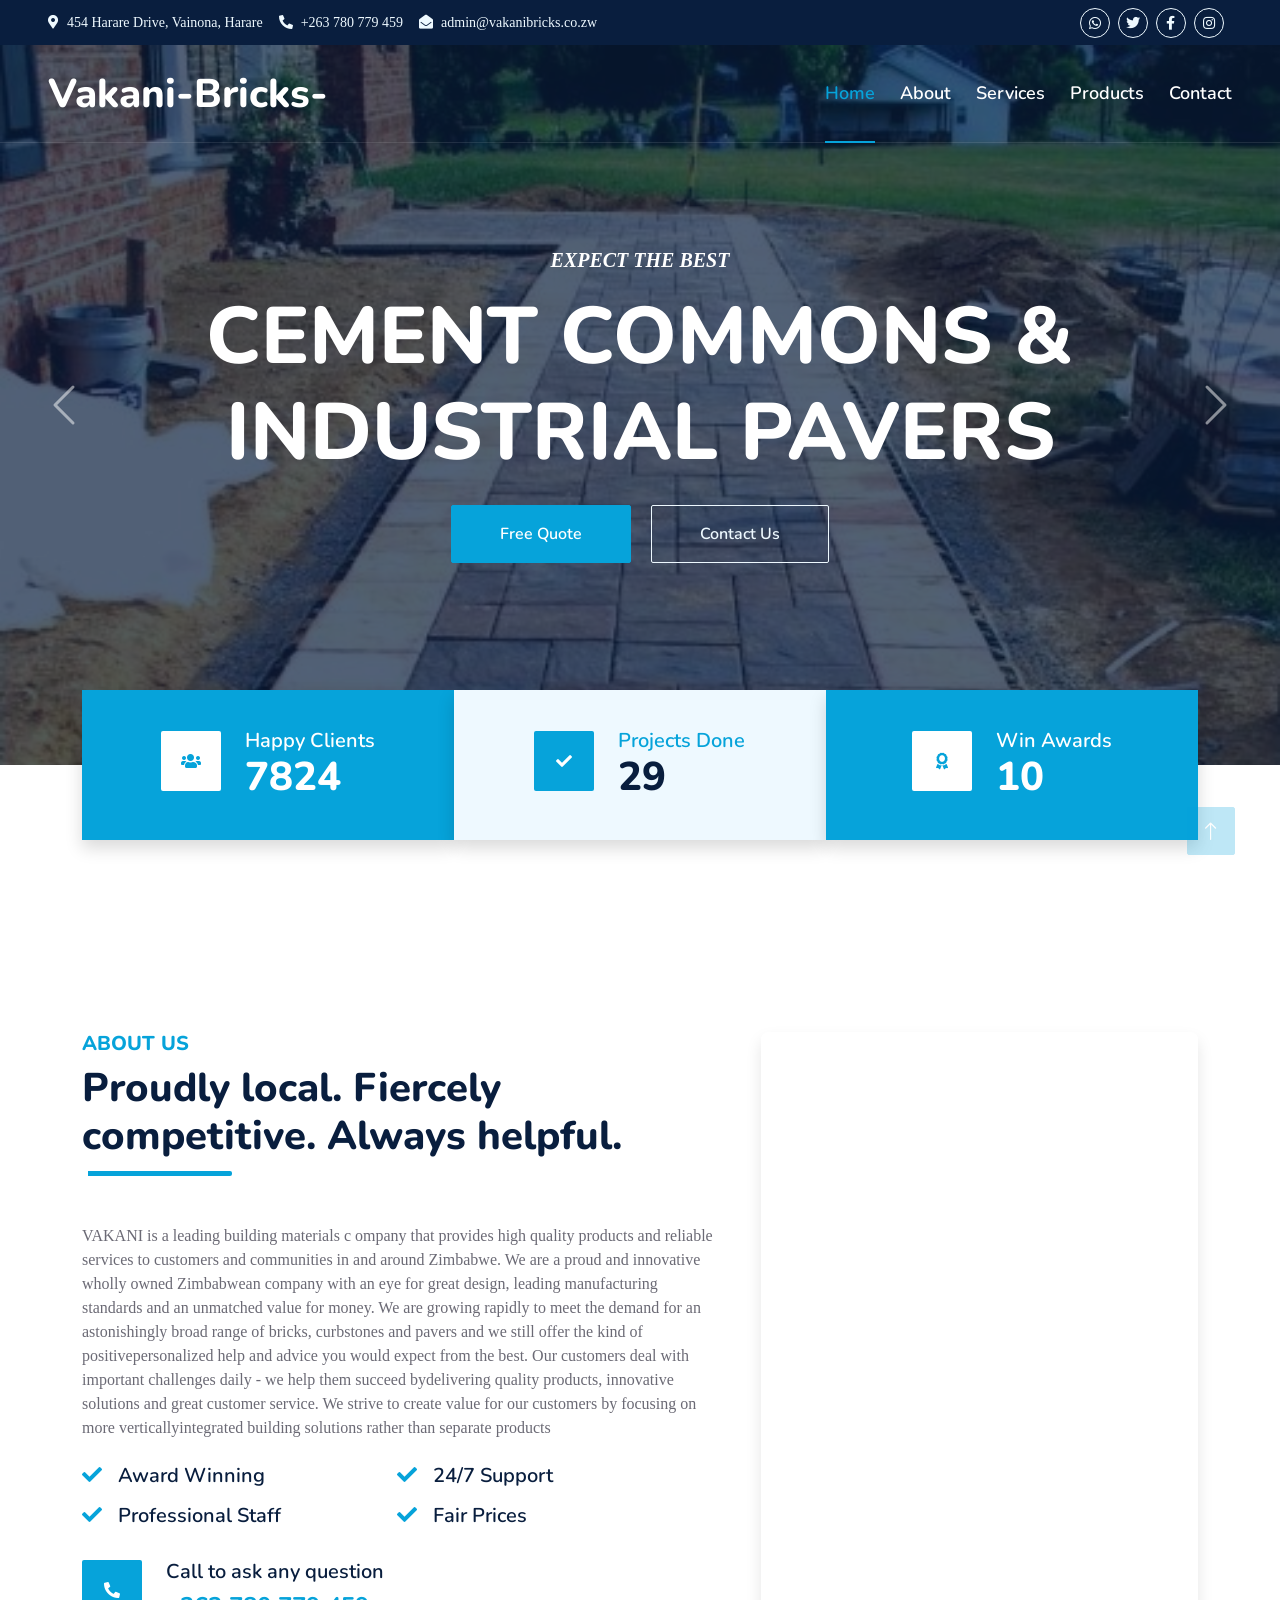
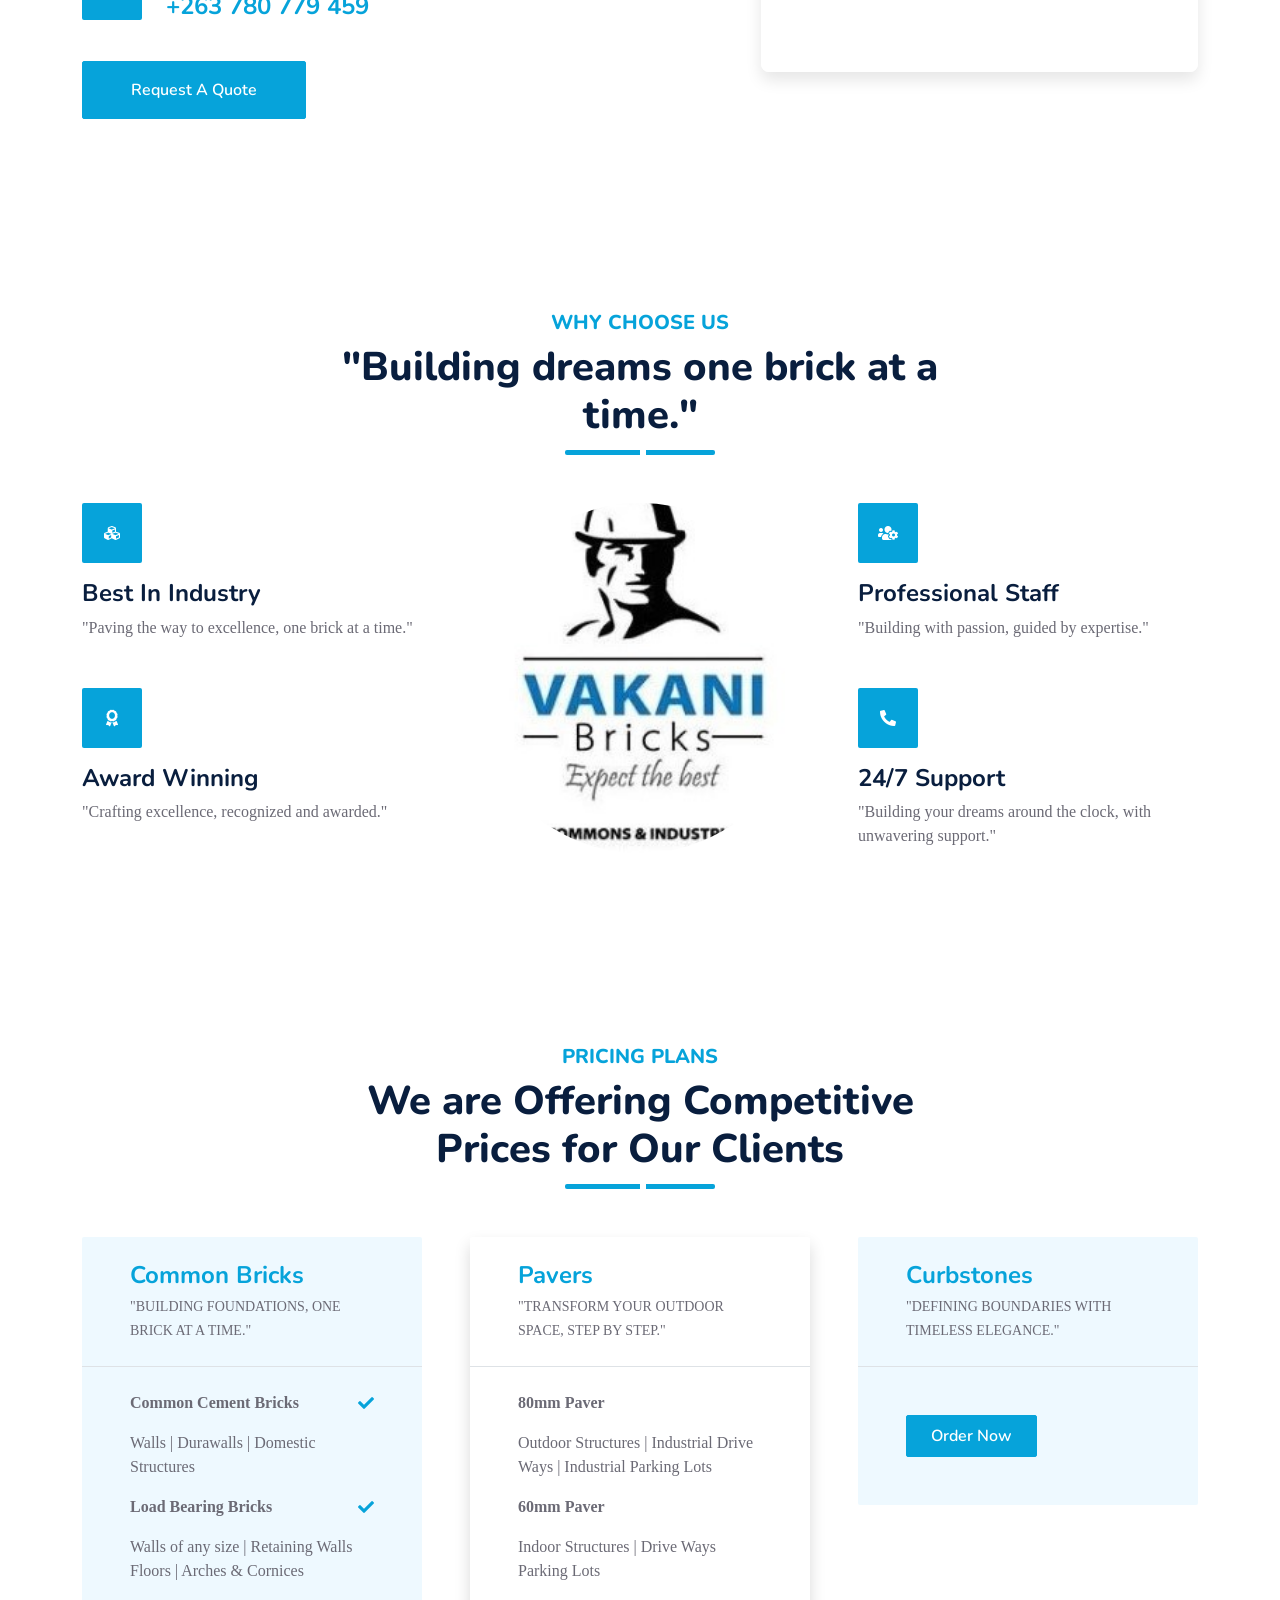
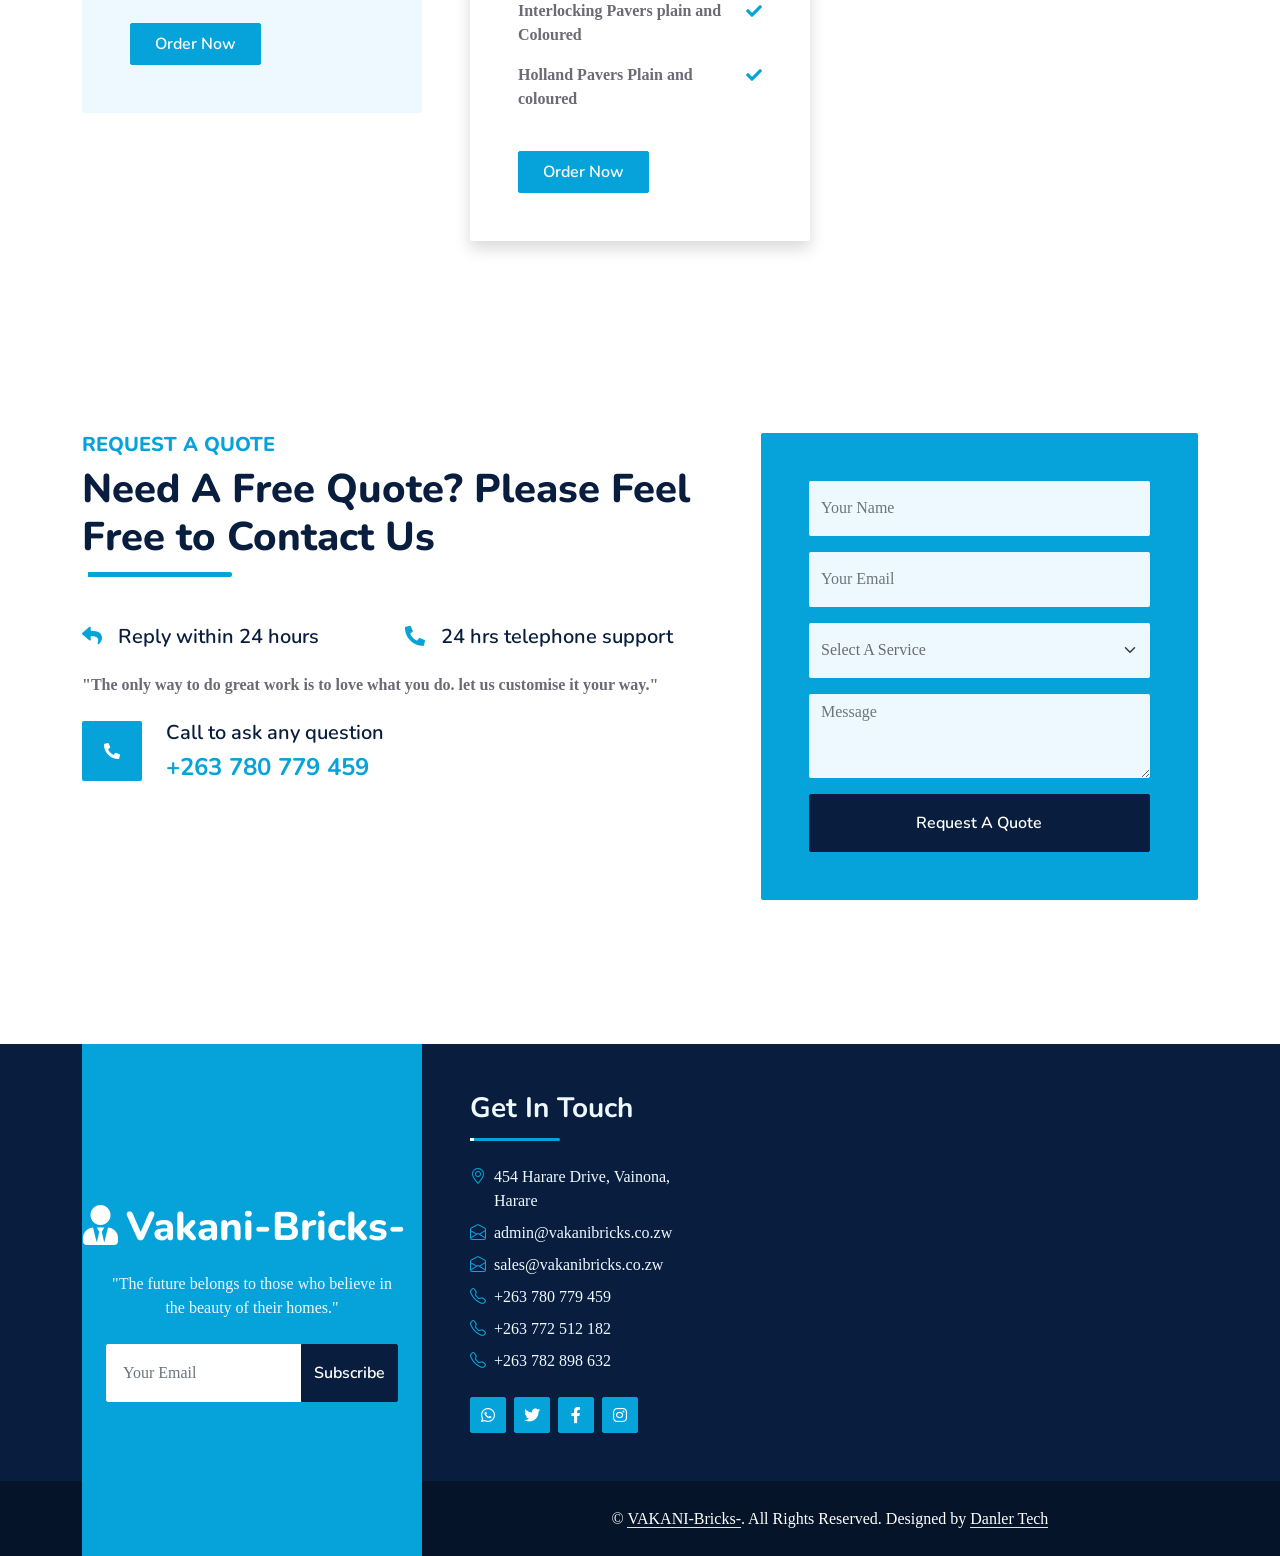
==== commit 5cada6e3: "Update index.html" ====
--- a/index.html
+++ b/index.html
@@ -164,7 +164,7 @@
                   <i>Expect the best</i>
                 </h5>
                 <h1 class="display-1 text-white mb-md-4 animated zoomIn">
-                  CEMENT COMMONS & INDUSTRIAL PAVERS
+                 HOME OF QUALITY BRICKS
                 </h1>
                 <a
                   href="#form"
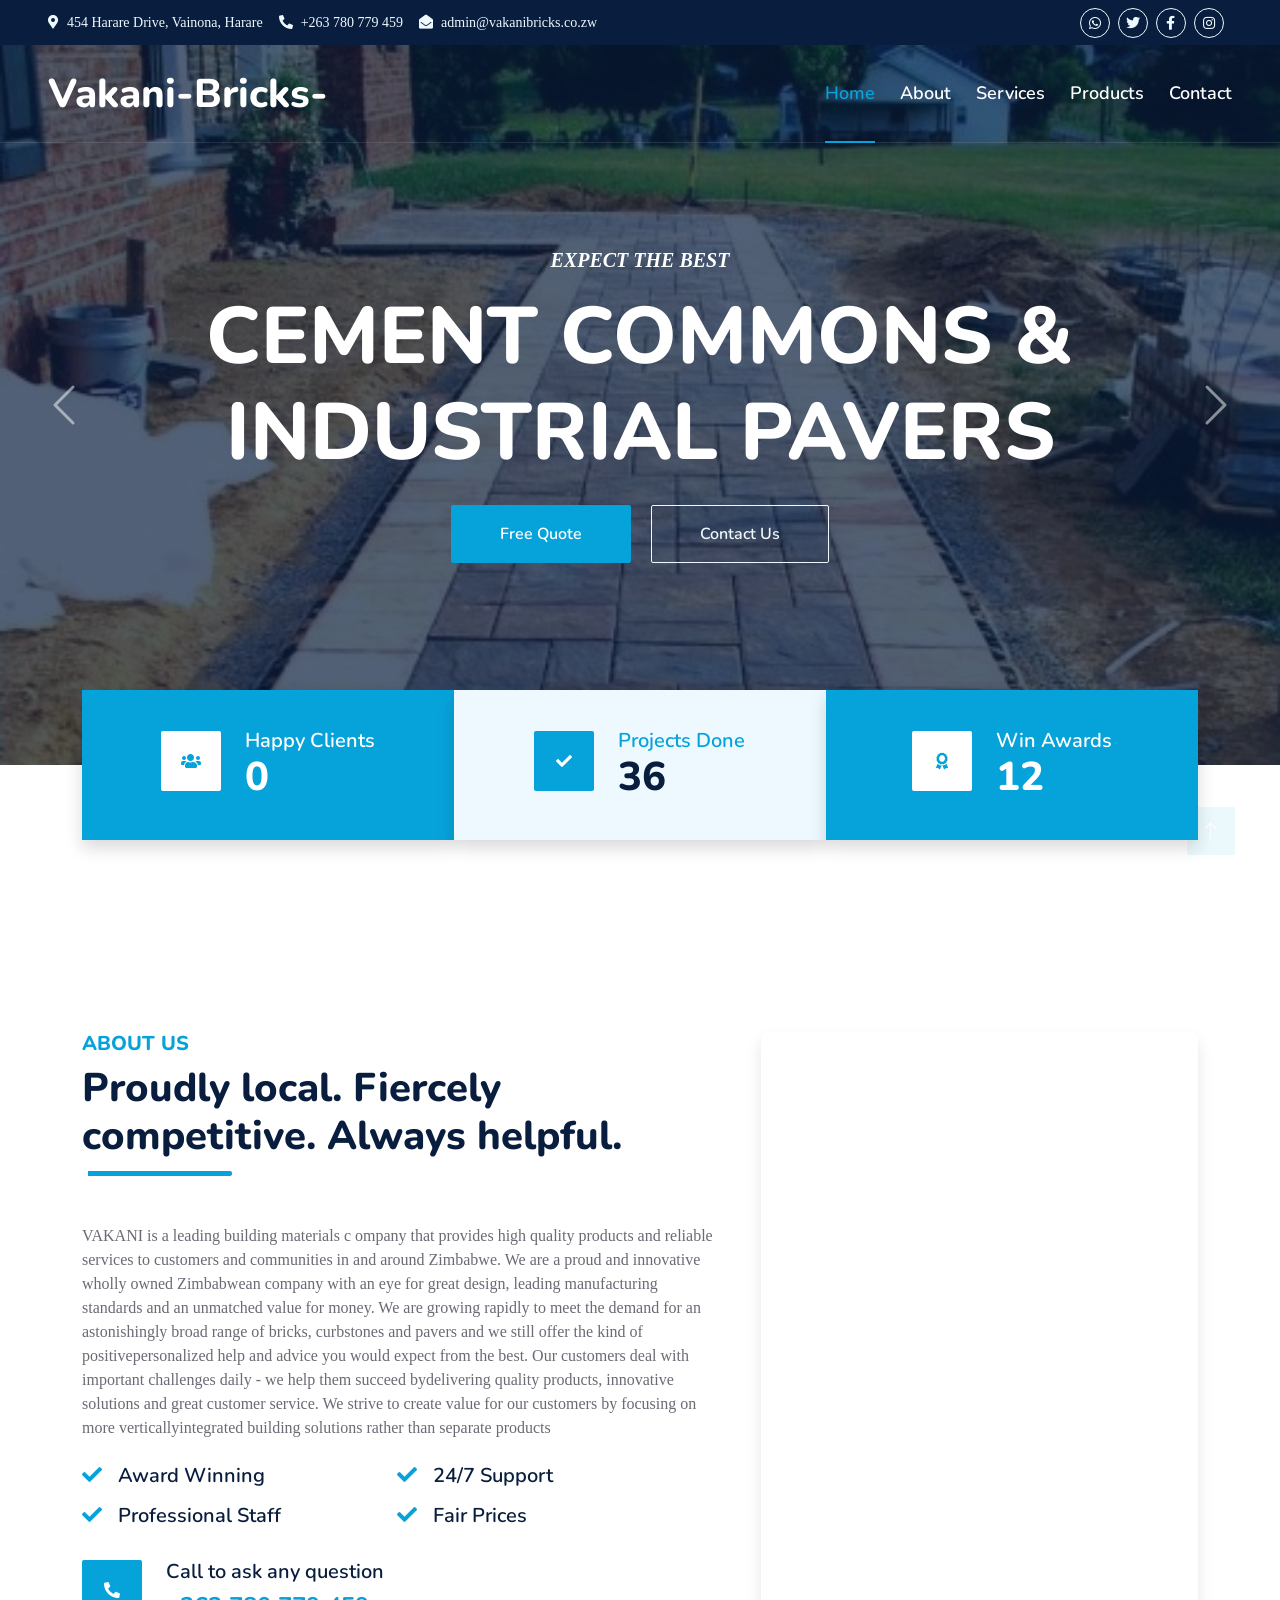
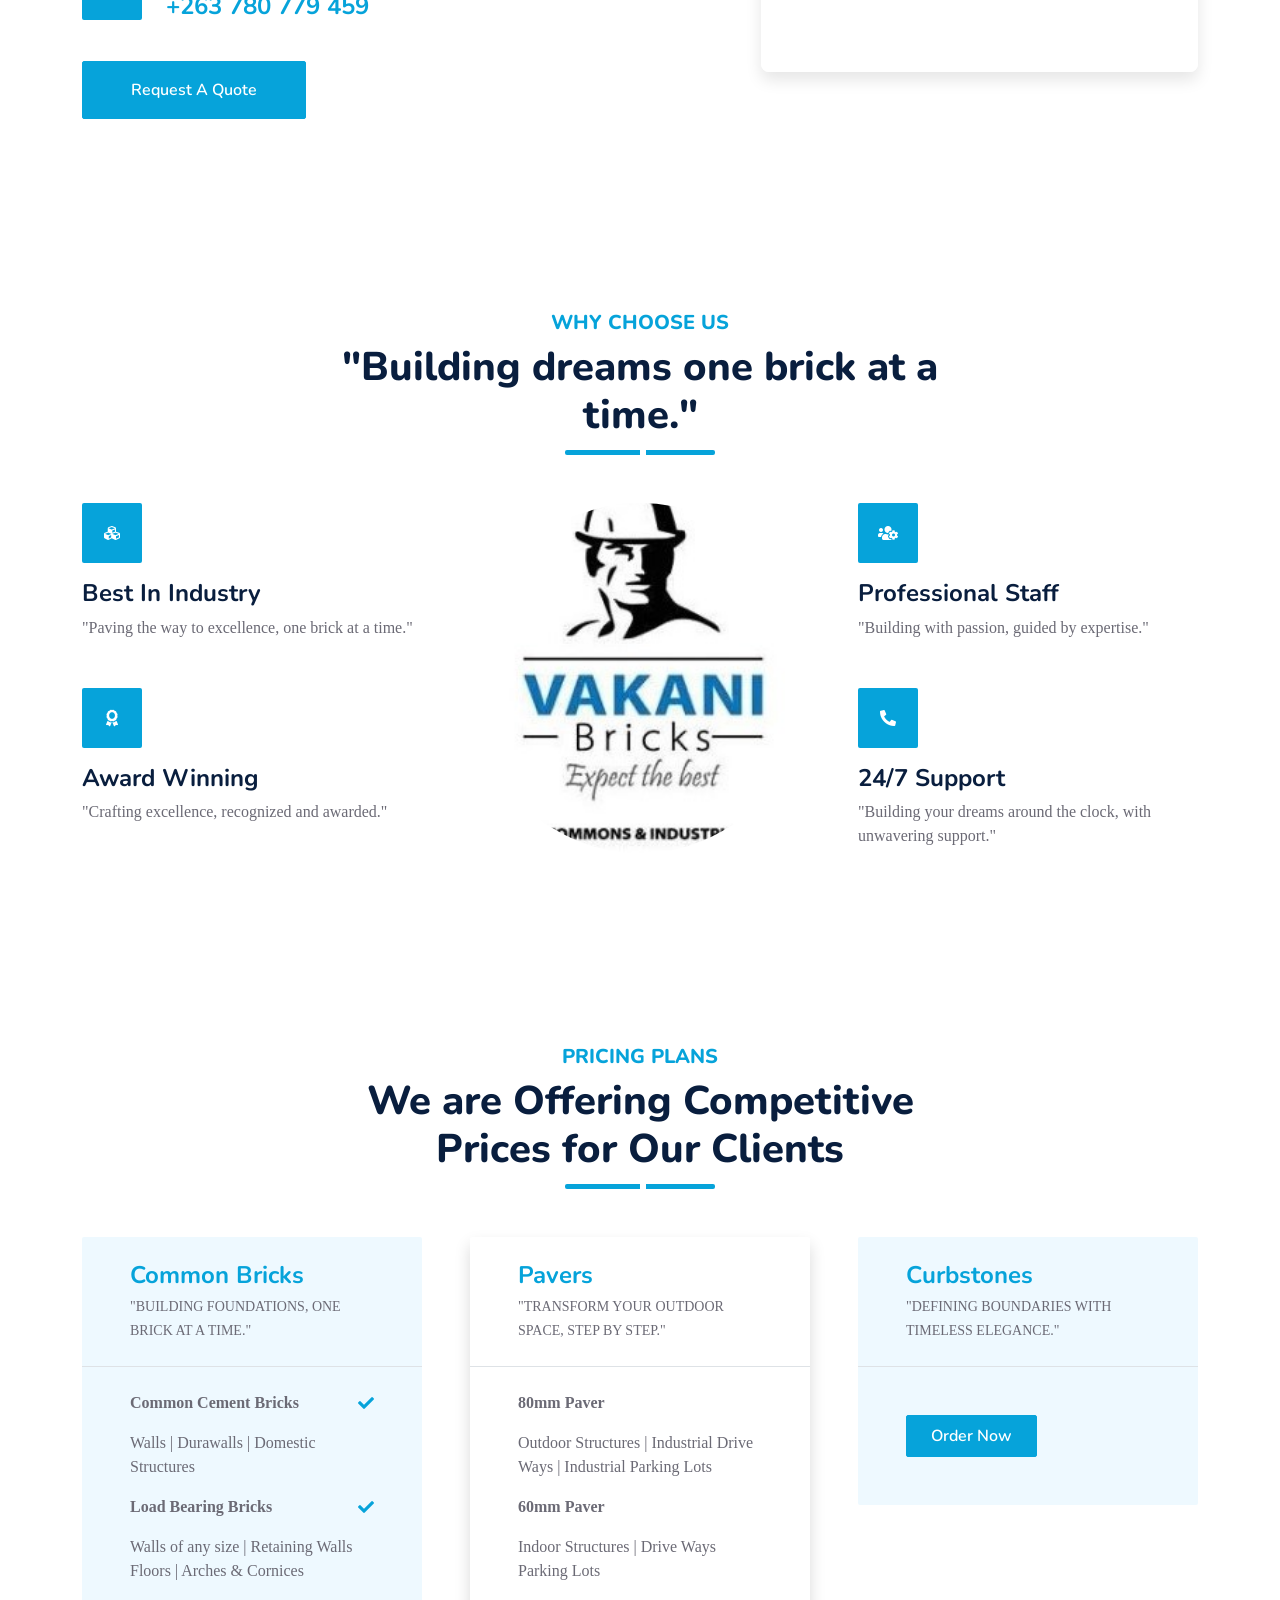
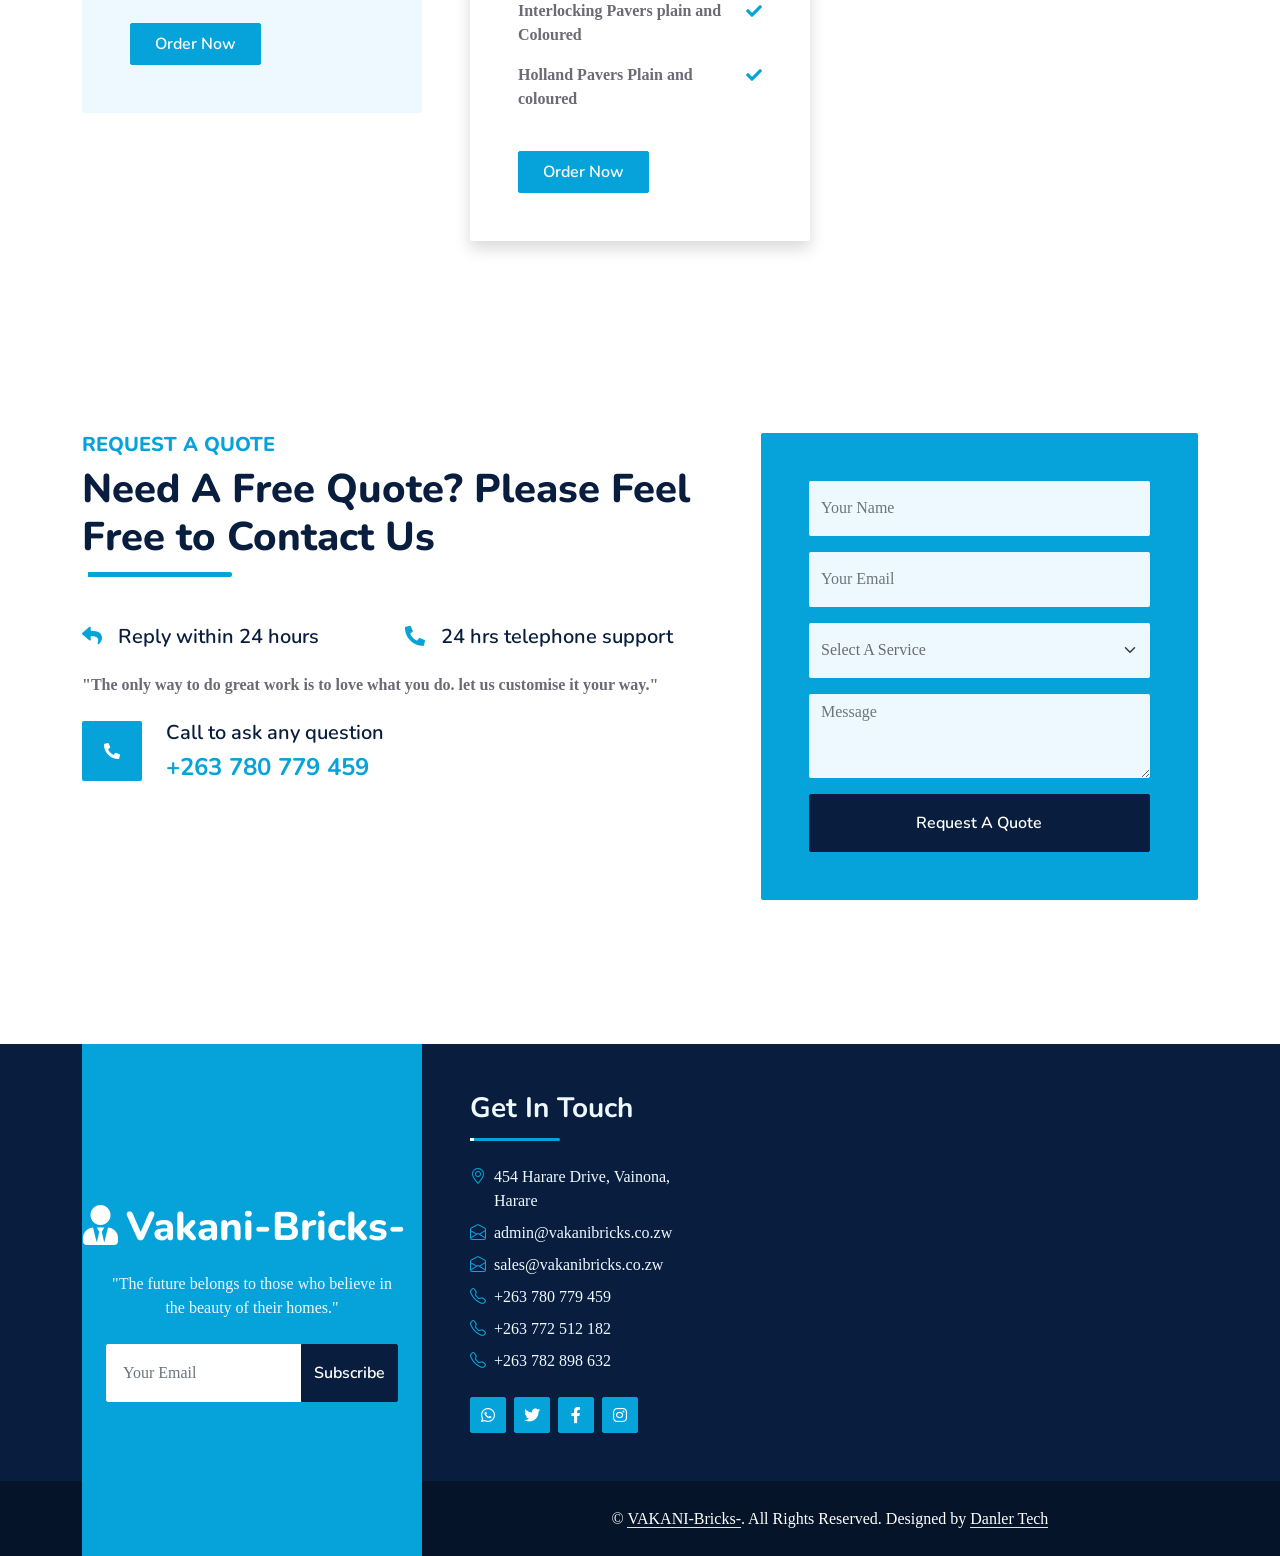
==== commit baec004e: "Update index.html" ====
--- a/index.html
+++ b/index.html
@@ -219,7 +219,7 @@
               </div>
               <div class="ps-4">
                 <h5 class="text-white mb-0">Happy Clients</h5>
-                <h1 class="text-white mb-0" data-toggle="counter-up">11945</h1>
+                <h1 class="text-white mb-0" data-toggle="counter-up">900K+</h1>
               </div>
             </div>
           </div>
--- a/css/style.css
+++ b/css/style.css
@@ -393,7 +393,7 @@
 
 .book p {
   margin: 3rem;
-  font-size: 0.7rem;
+  font-size: 0.8rem;
 }
 
 .cover p {
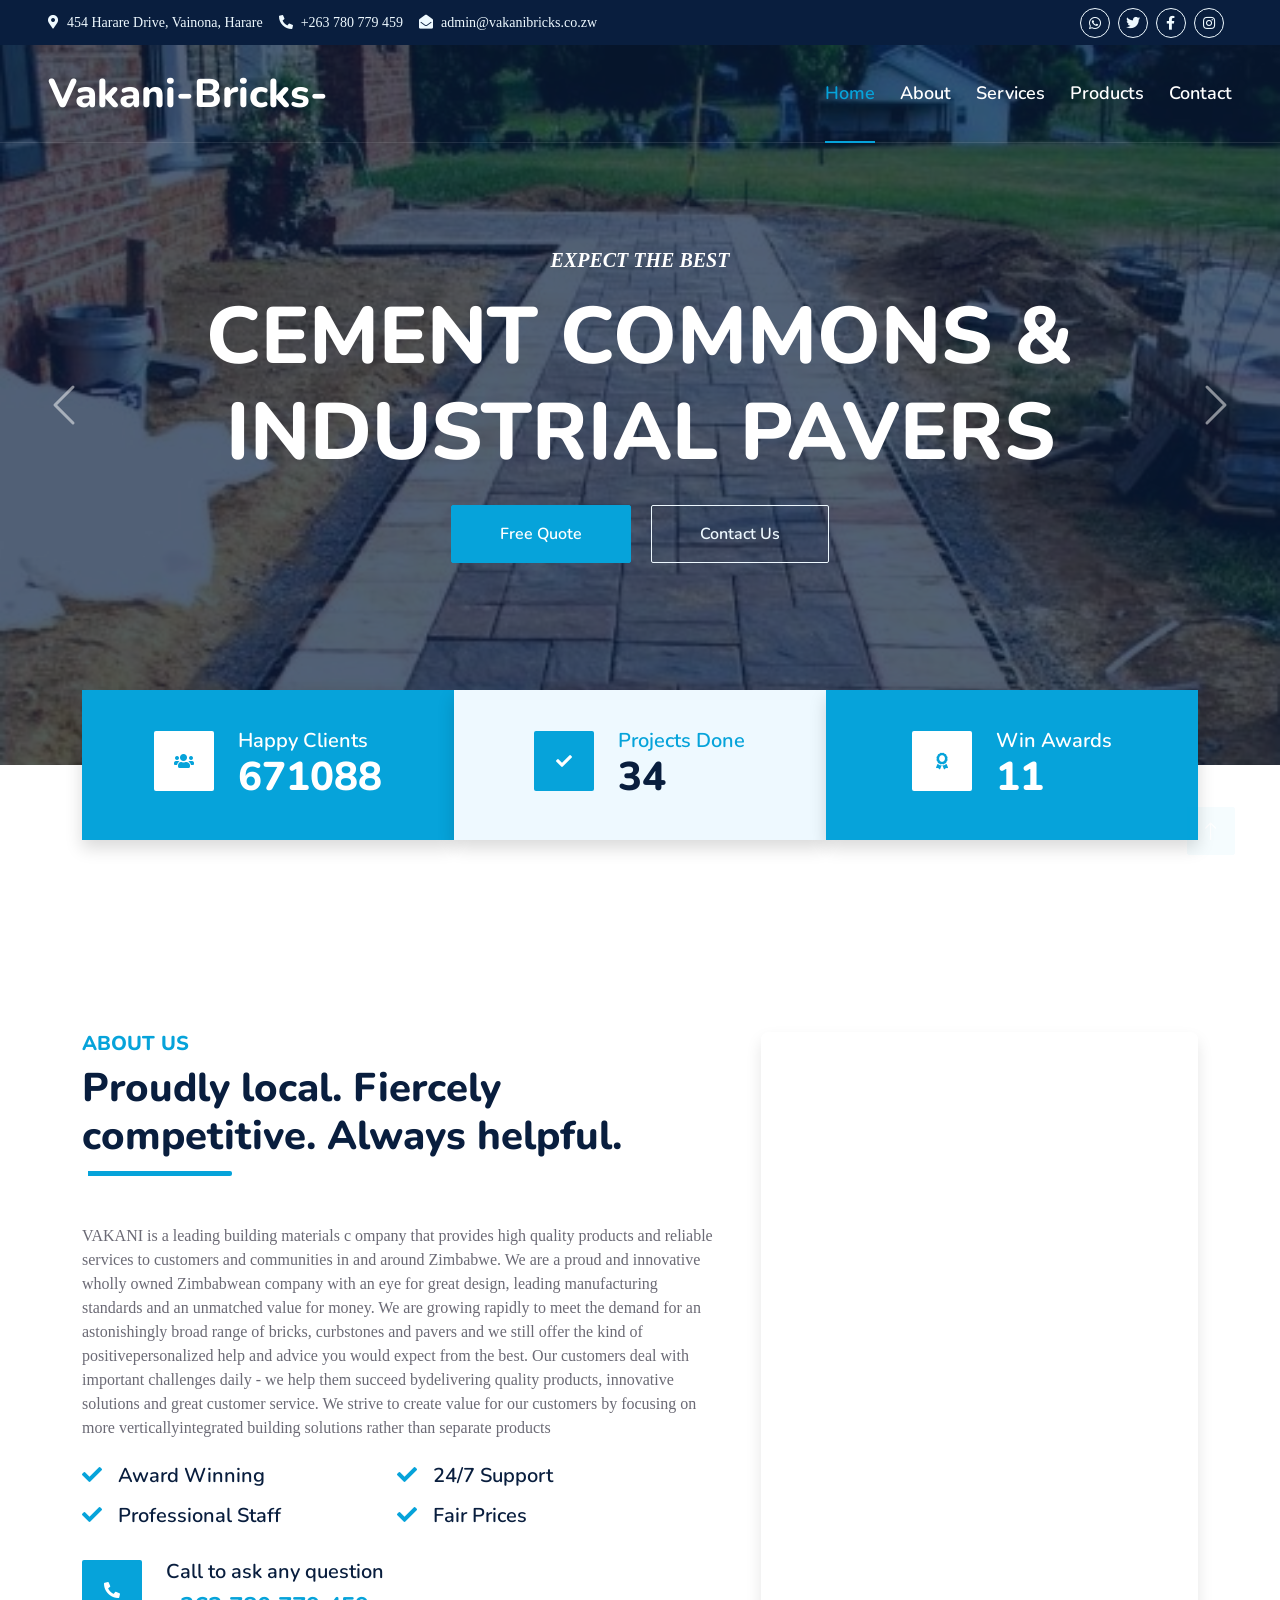
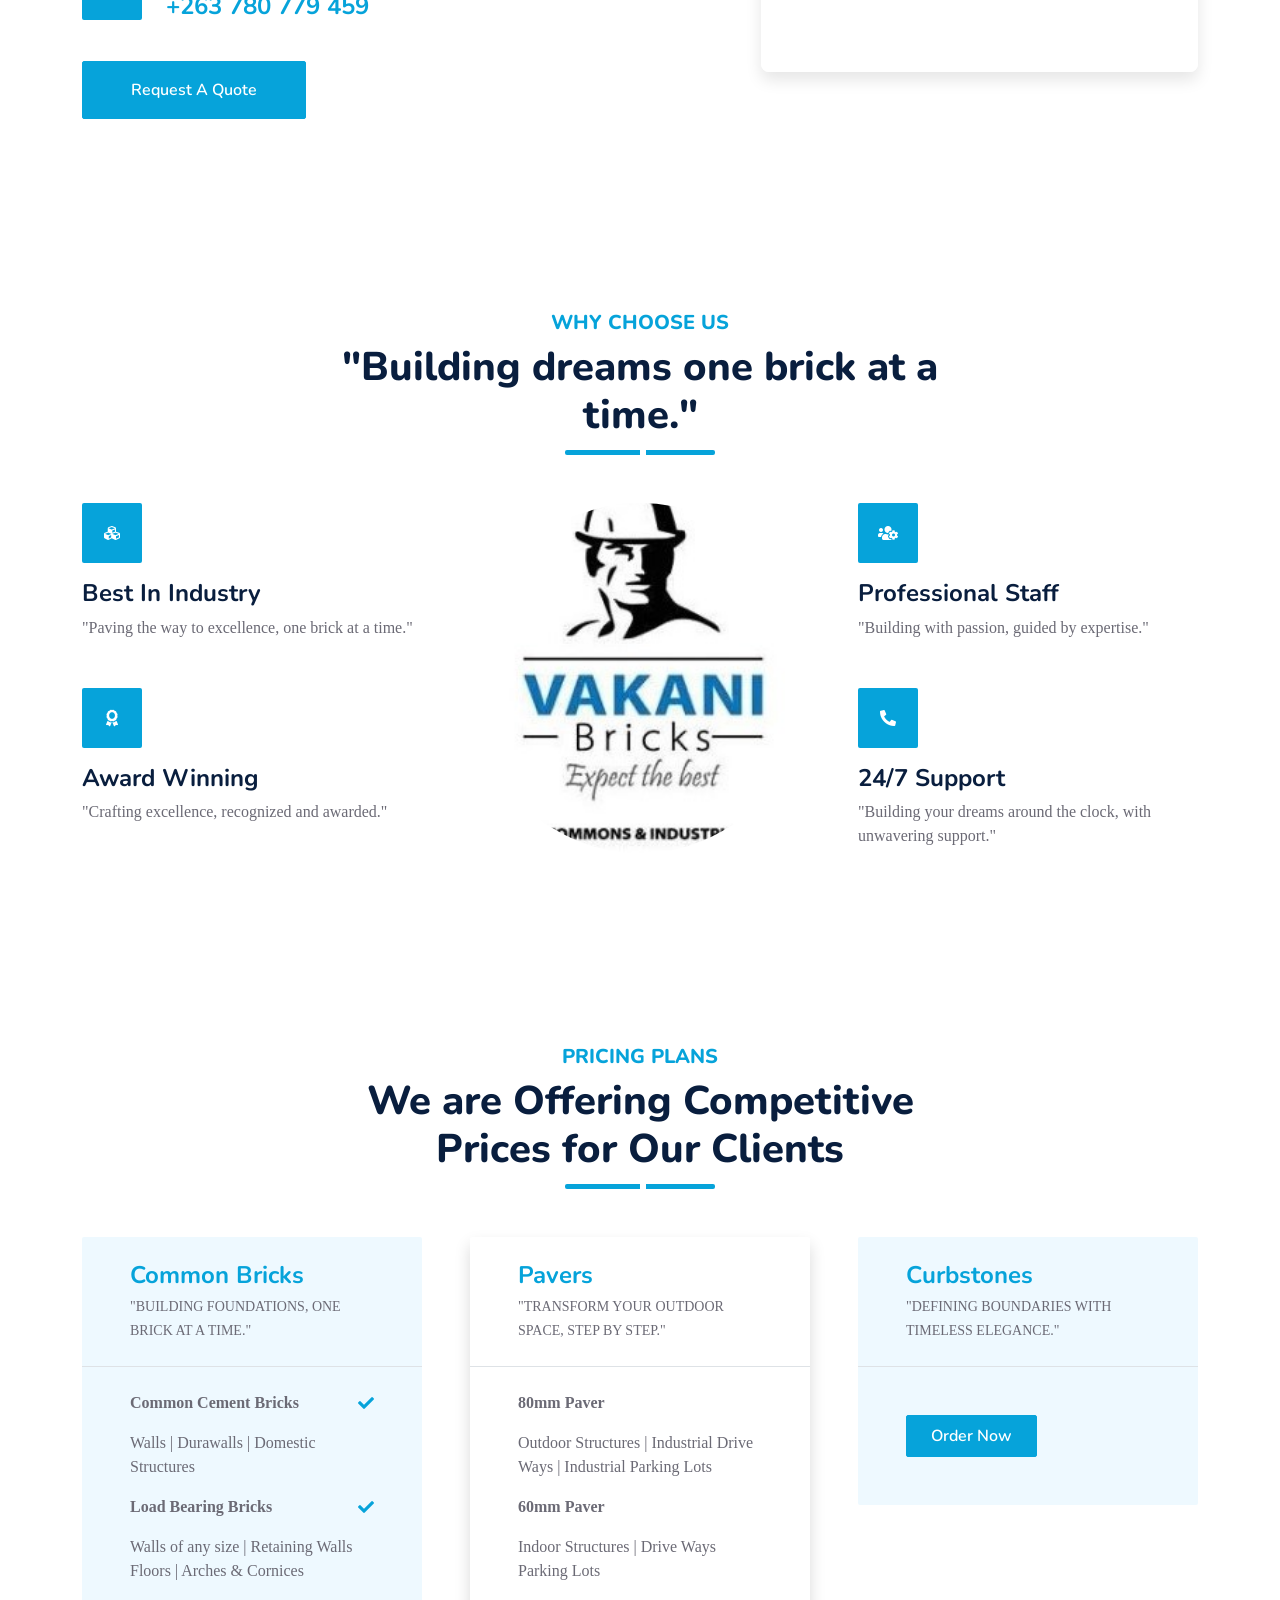
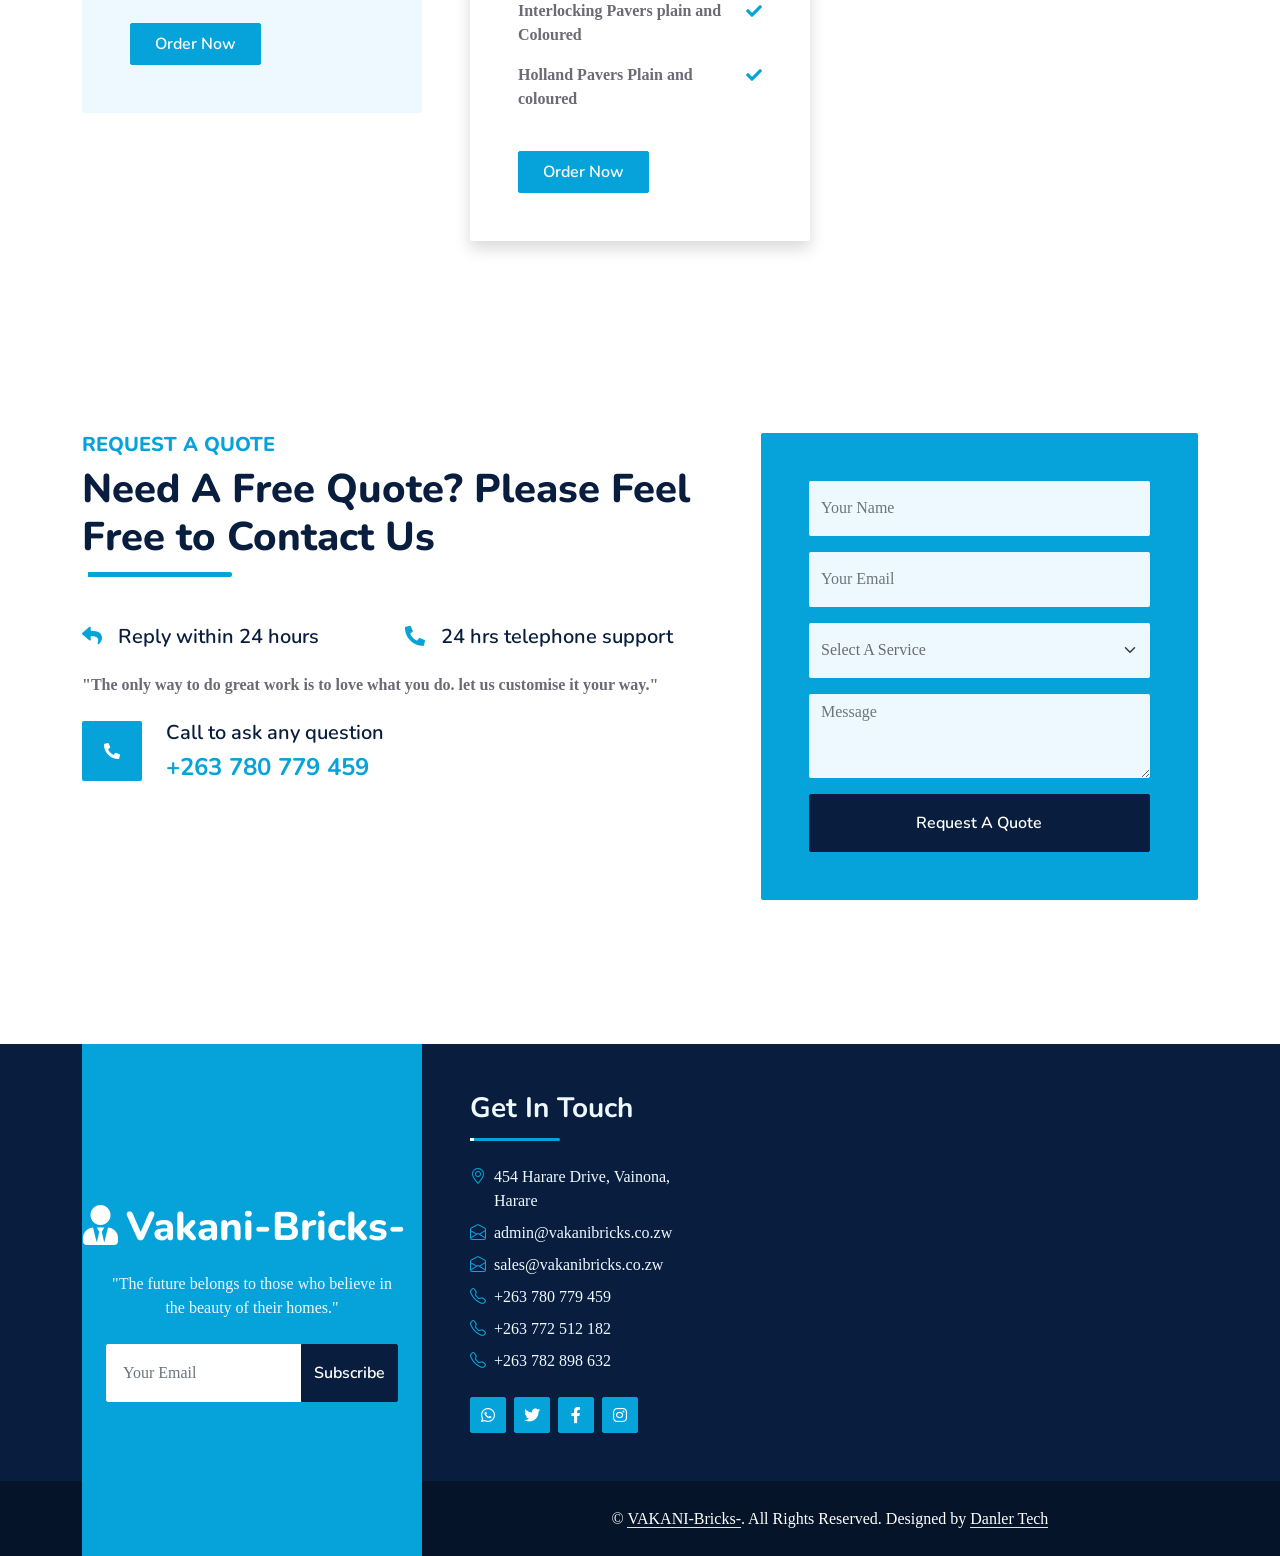
==== commit 893d8f51: "Update index.html" ====
--- a/index.html
+++ b/index.html
@@ -219,7 +219,7 @@
               </div>
               <div class="ps-4">
                 <h5 class="text-white mb-0">Happy Clients</h5>
-                <h1 class="text-white mb-0" data-toggle="counter-up">900K+</h1>
+                <h1 class="text-white mb-0" data-toggle="counter-up">900789</h1>
               </div>
             </div>
           </div>
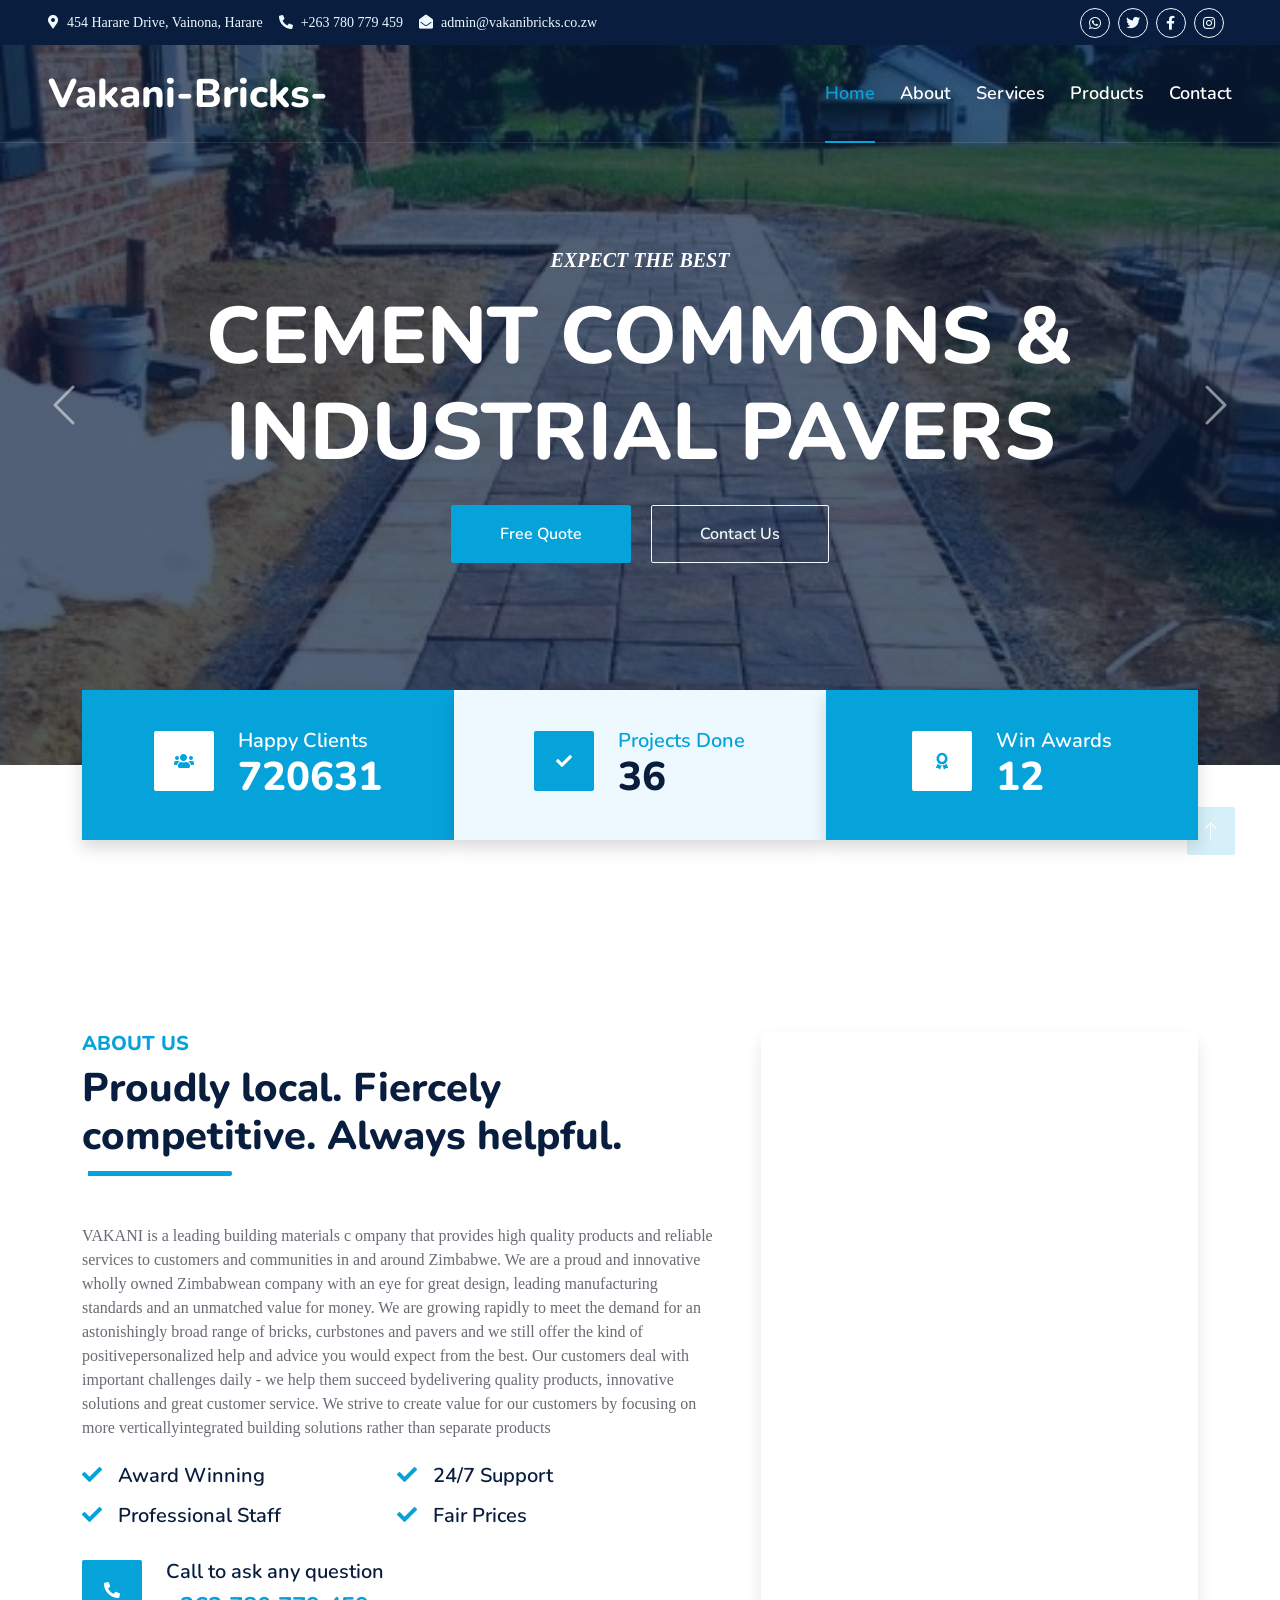
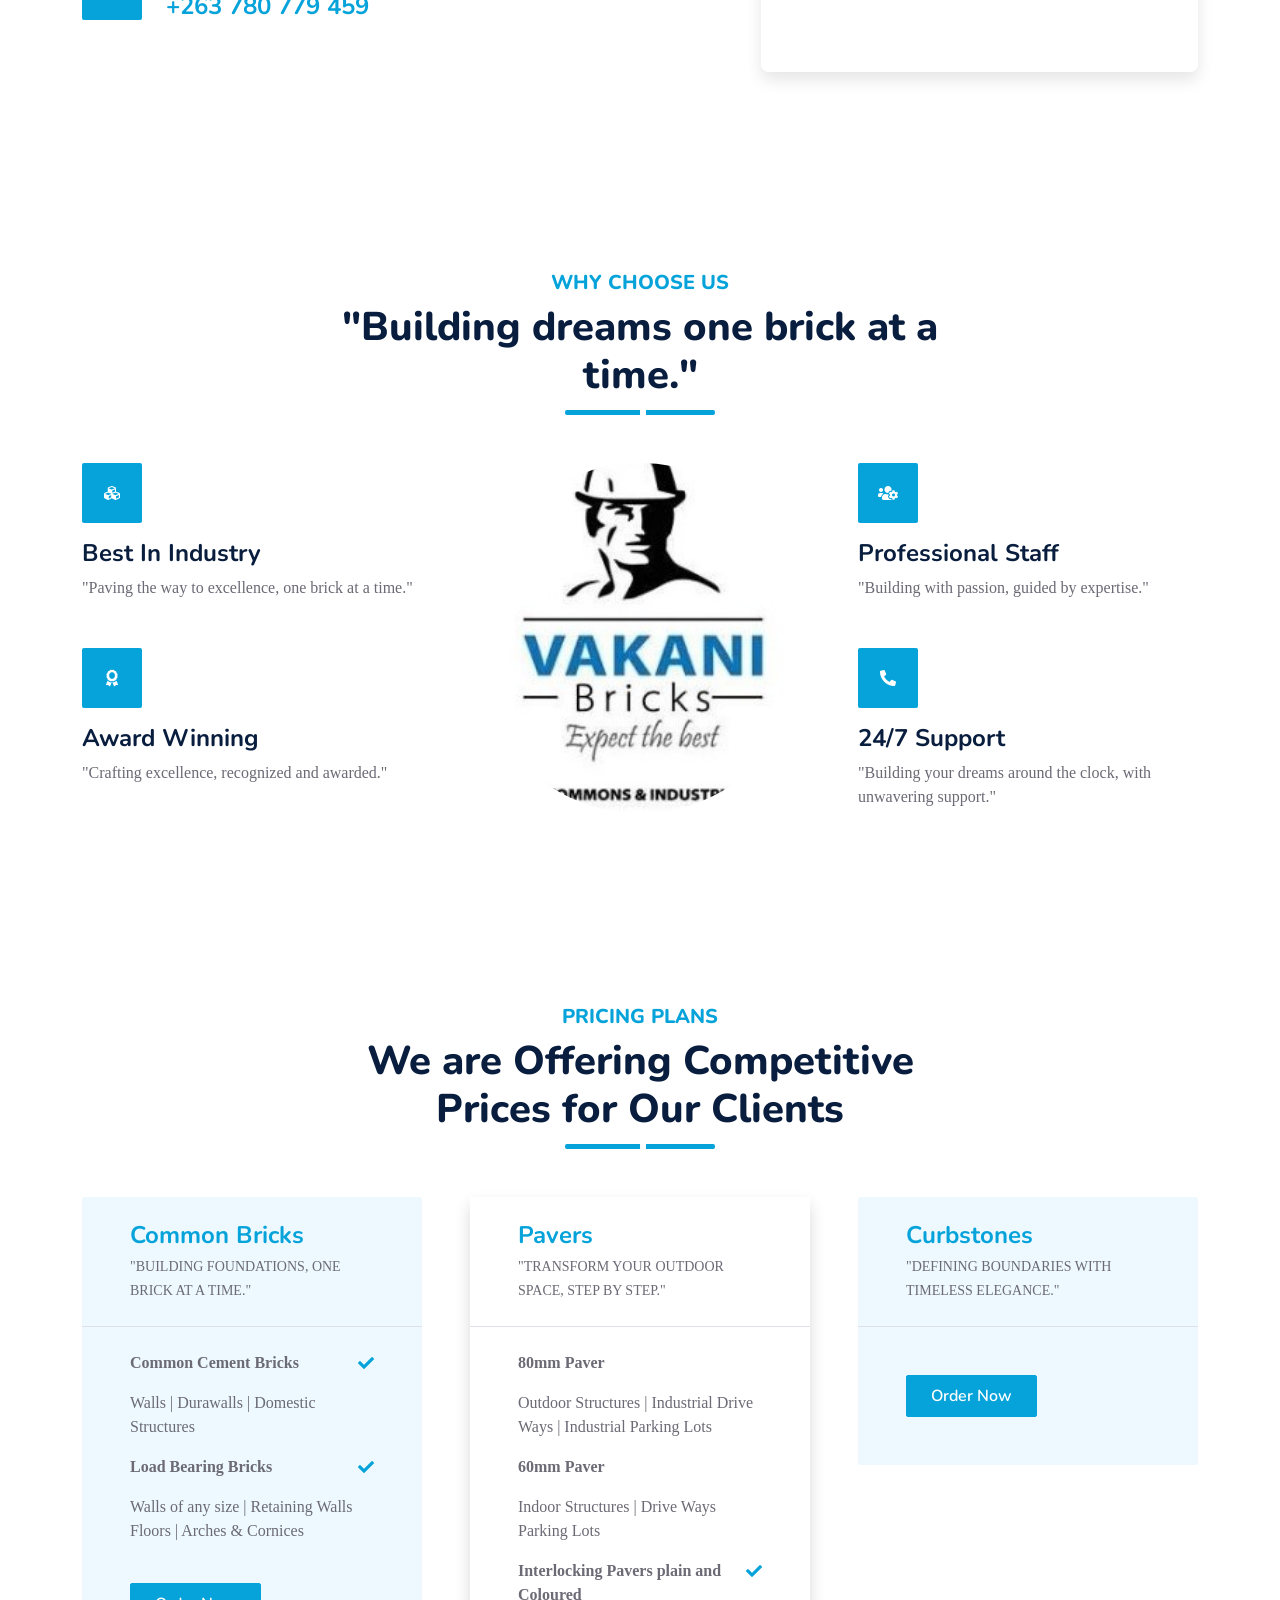
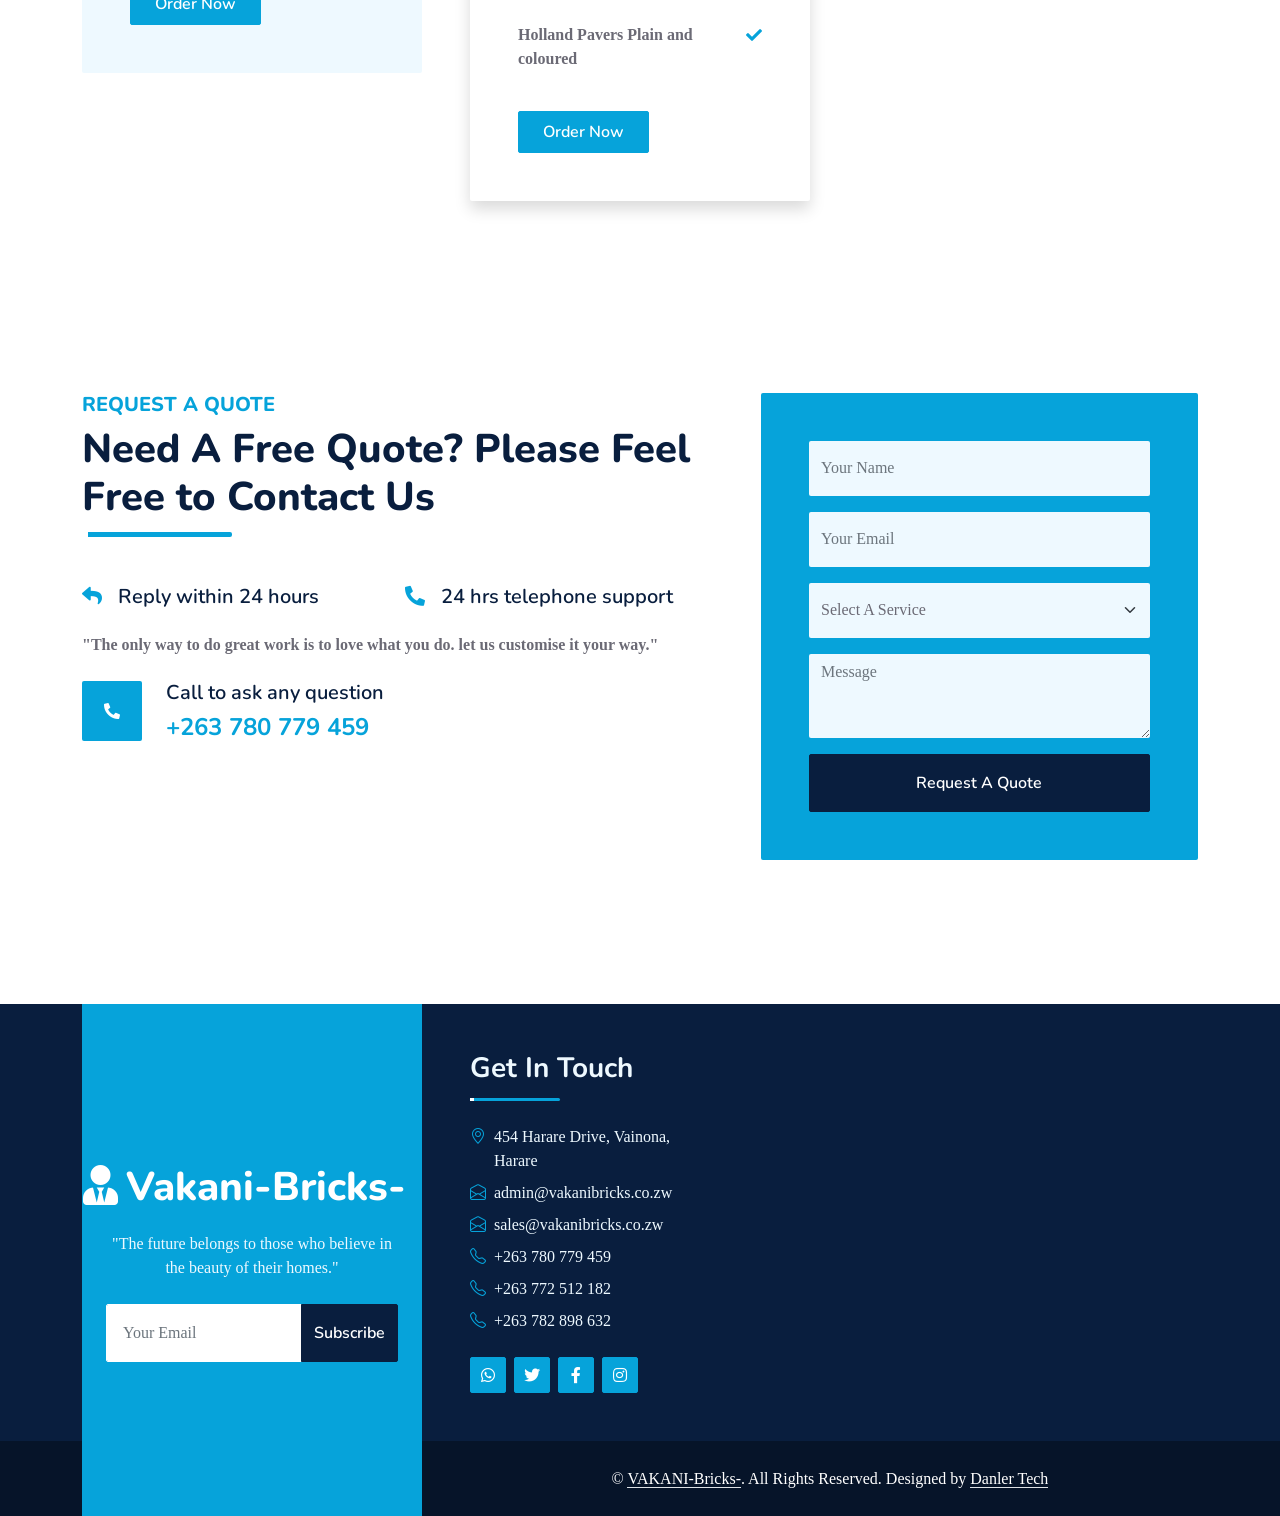
==== commit db08f820: "Update index.html" ====
--- a/index.html
+++ b/index.html
@@ -322,12 +322,7 @@
                 <h4 class="text-primary mb-0">+263 780 779 459</h4>
               </div>
             </div>
-            <a
-              href="quote.html"
-              class="btn btn-primary py-3 px-5 mt-3 wow zoomIn"
-              data-wow-delay="0.9s"
-              >Request A Quote</a
-            >
+        
           </div>
           <div class="col-lg-5" style="min-height: 500px">
             <div class="position-relative h-100">
